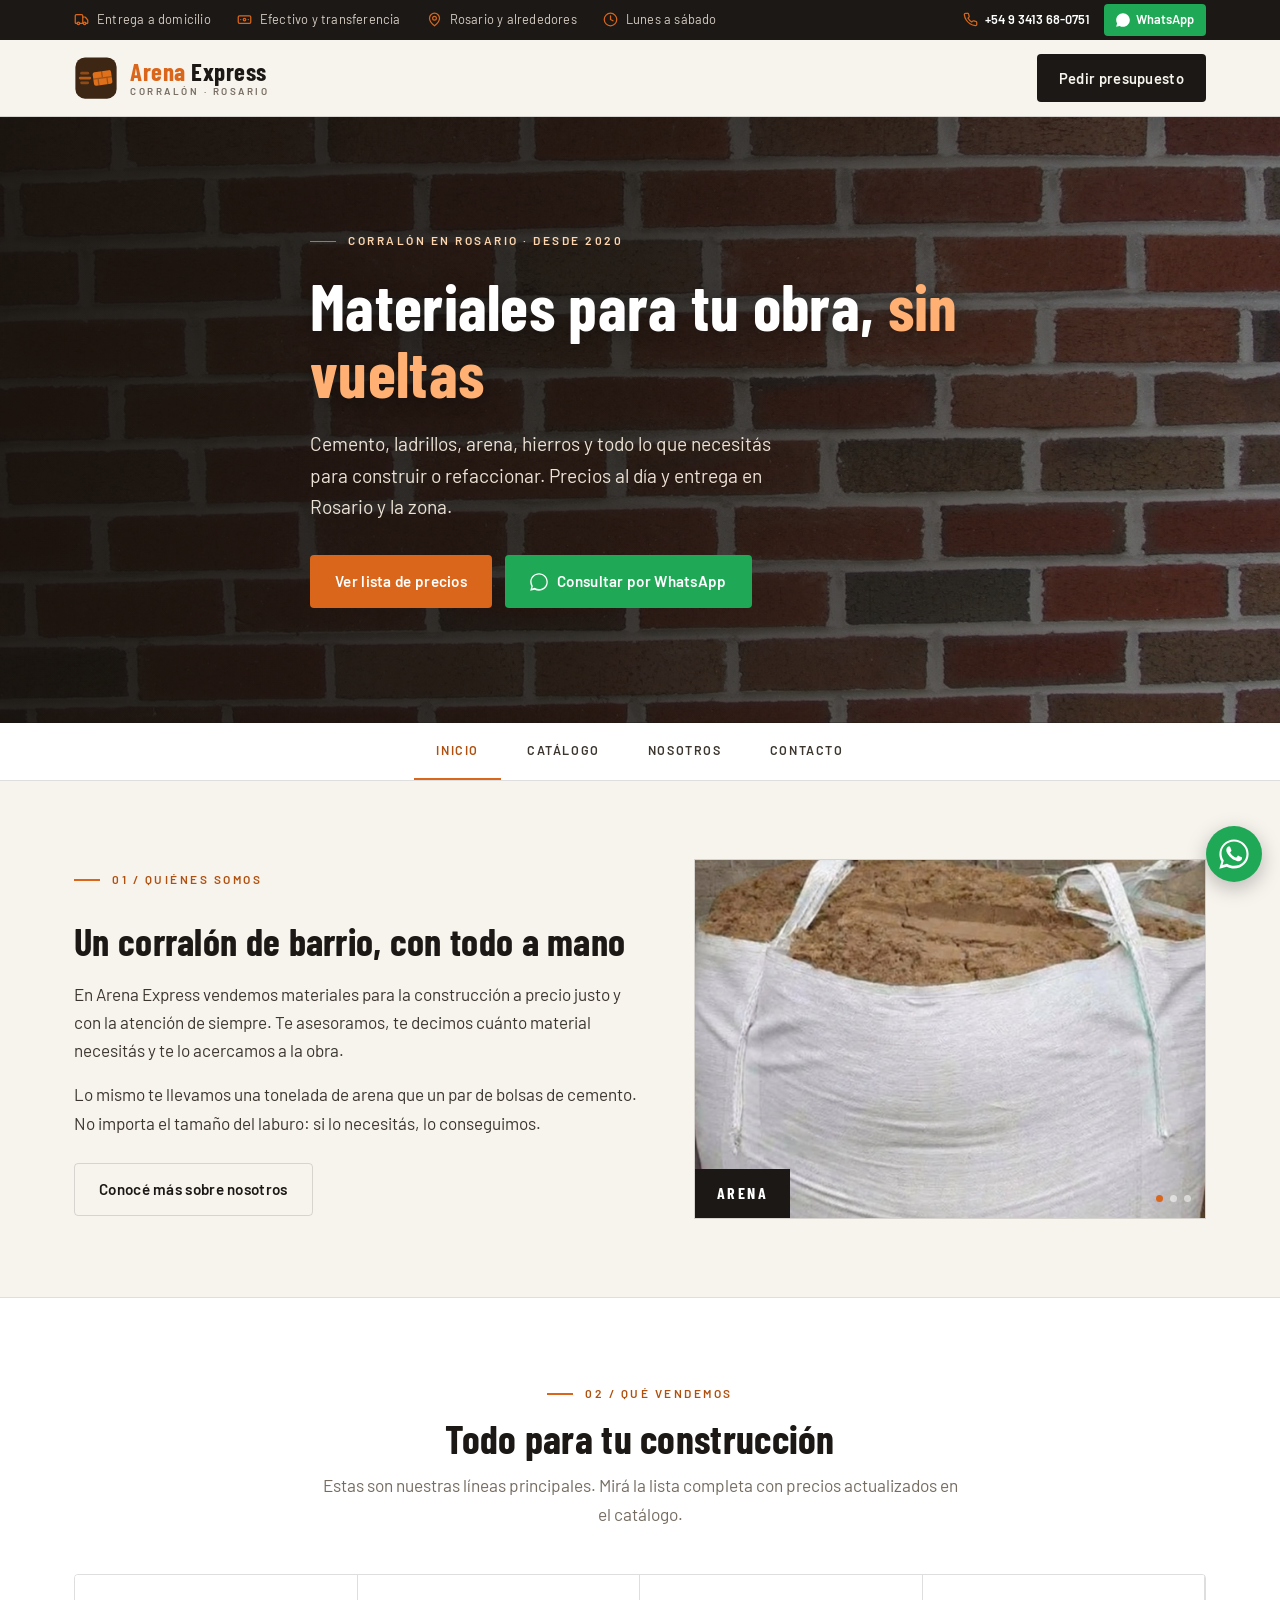
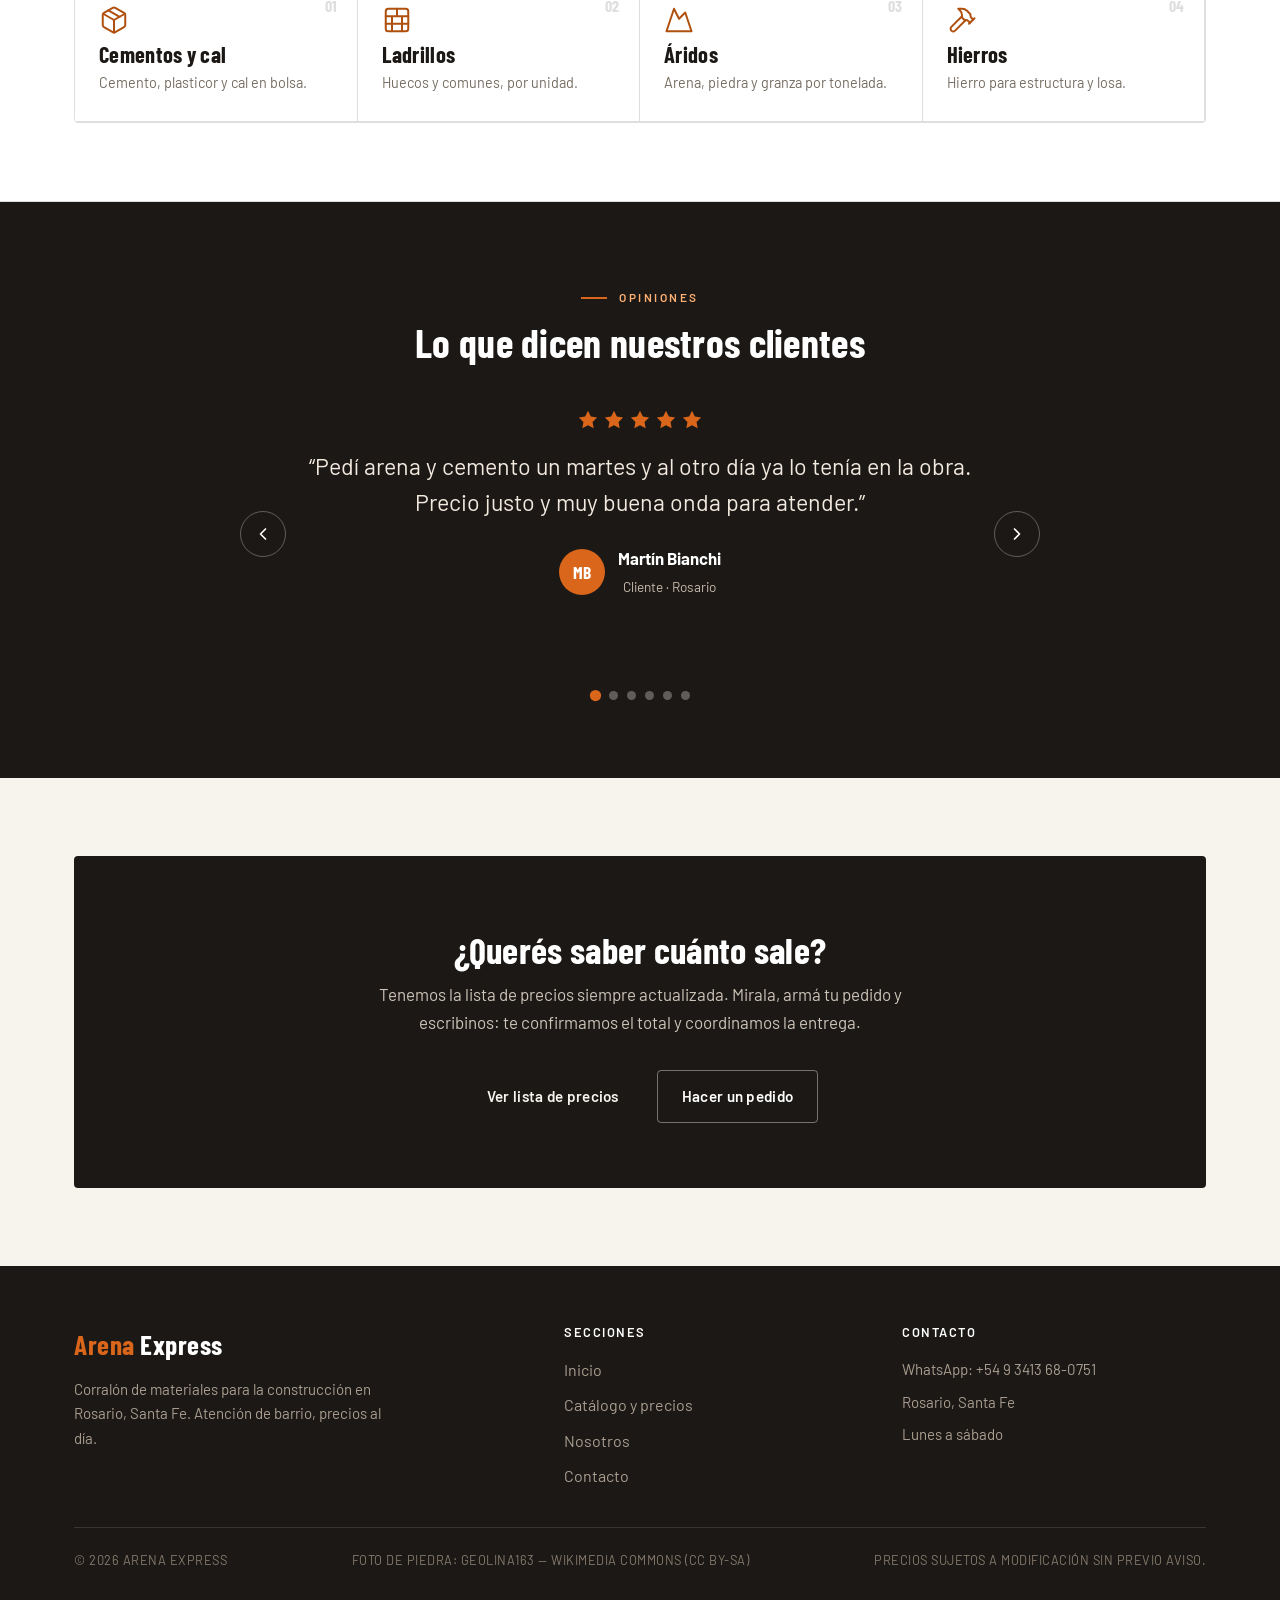
==== index.html @ b571f7b0 "Sitio inicial de Arena Express (corralón en Rosario) Co-Authored-By: Claude Opus 4.8 <noreply@anthro" ====
<!DOCTYPE html>
<html lang="es-AR">
<head>
<meta charset="UTF-8">
<meta name="viewport" content="width=device-width, initial-scale=1">

<!-- ⚠️ SEO: reemplazá esta URL base por la definitiva cuando publiques (GitHub Pages o dominio propio) -->
<title>Arena Express | Corralón de materiales para la construcción en Rosario</title>
<meta name="description" content="Corralón en Rosario. Cemento, ladrillos, arena, piedra, hierros, cal y más, con precios al día y entrega a domicilio. Hacé tu pedido por WhatsApp.">
<link rel="canonical" href="https://arenaexpress.com.ar/">
<meta name="theme-color" content="#3D2614">

<meta property="og:type" content="website">
<meta property="og:title" content="Arena Express — Corralón en Rosario">
<meta property="og:description" content="Materiales para la construcción con precios al día y entrega a domicilio en Rosario y zona.">
<meta property="og:image" content="https://arenaexpress.com.ar/assets/ladrillos.jpg">
<meta property="og:url" content="https://arenaexpress.com.ar/">
<meta name="twitter:card" content="summary_large_image">

<link rel="icon" href="assets/logo.svg" type="image/svg+xml">
<link rel="preconnect" href="https://fonts.googleapis.com">
<link rel="preconnect" href="https://fonts.gstatic.com" crossorigin>
<link href="https://fonts.googleapis.com/css2?family=Barlow+Condensed:wght@600;700&family=Barlow:wght@400;500;600;700&display=swap" rel="stylesheet">
<link rel="stylesheet" href="assets/styles.css">

<script type="application/ld+json">
{
  "@context": "https://schema.org",
  "@type": "HardwareStore",
  "name": "Arena Express",
  "description": "Corralón de materiales para la construcción en Rosario, Santa Fe.",
  "image": "https://arenaexpress.com.ar/assets/ladrillos.jpg",
  "url": "https://arenaexpress.com.ar/",
  "telephone": "+5493413680751",
  "address": {
    "@type": "PostalAddress",
    "addressLocality": "Rosario",
    "addressRegion": "Santa Fe",
    "addressCountry": "AR"
  },
  "areaServed": "Rosario y alrededores",
  "priceRange": "$$"
}
</script>
</head>
<body>

<div class="utilbar">
  <div class="wrap utilbar-inner">
    <ul>
      <li><svg viewBox="0 0 24 24"><path d="M14 18V6a2 2 0 0 0-2-2H4a2 2 0 0 0-2 2v11a1 1 0 0 0 1 1h2"/><path d="M15 18H9"/><path d="M19 18h2a1 1 0 0 0 1-1v-3.65a1 1 0 0 0-.22-.62l-3.48-4.35A1 1 0 0 0 17.52 8H14"/><circle cx="7" cy="18" r="2"/><circle cx="17" cy="18" r="2"/></svg> Entrega a domicilio</li>
      <li><svg viewBox="0 0 24 24"><rect width="20" height="12" x="2" y="6" rx="2"/><circle cx="12" cy="12" r="2"/><path d="M6 12h.01M18 12h.01"/></svg> Efectivo y transferencia</li>
      <li><svg viewBox="0 0 24 24"><path d="M20 10c0 6-8 12-8 12s-8-6-8-12a8 8 0 0 1 16 0Z"/><circle cx="12" cy="10" r="3"/></svg> Rosario y alrededores</li>
      <li><svg viewBox="0 0 24 24"><circle cx="12" cy="12" r="10"/><polyline points="12 6 12 12 16 14"/></svg> Lunes a sábado</li>
    </ul>
    <div class="util-contacto">
      <span class="util-tel"><svg viewBox="0 0 24 24"><path d="M22 16.92v3a2 2 0 0 1-2.18 2 19.79 19.79 0 0 1-8.63-3.07 19.5 19.5 0 0 1-6-6 19.79 19.79 0 0 1-3.07-8.67A2 2 0 0 1 4.11 2h3a2 2 0 0 1 2 1.72c.13.96.36 1.9.7 2.81a2 2 0 0 1-.45 2.11L8.09 9.91a16 16 0 0 0 6 6l1.27-1.27a2 2 0 0 1 2.11-.45c.91.34 1.85.57 2.81.7A2 2 0 0 1 22 16.92z"/></svg>+54 9 3413 68-0751</span>
      <a class="util-wsp" href="https://wa.me/5493413680751" target="_blank" rel="noopener" aria-label="Escribinos por WhatsApp"><svg viewBox="0 0 32 32"><path d="M16 .4C7.4.4.4 7.4.4 16c0 2.8.7 5.5 2.1 7.9L.3 31.7l8-2.1c2.3 1.3 5 1.9 7.7 1.9 8.6 0 15.6-7 15.6-15.6S24.6.4 16 .4z"/></svg>WhatsApp</a>
    </div>
  </div>
</div>

<header class="site-header">
  <div class="wrap header-inner">
    <a class="brand" href="index.html" aria-label="Arena Express - Inicio">
      <span class="brand-mark"><img src="assets/logo.svg" alt="" width="42" height="42"></span>
      <span class="brand-text">
        <span class="brand-name"><b>Arena</b> Express</span>
        <span class="brand-tag">Corralón · Rosario</span>
      </span>
    </a>
    <a class="header-cta" href="https://wa.me/5493413680751" target="_blank" rel="noopener">Pedir presupuesto</a>
  </div>
</header>

<!-- HERO -->
<section class="hero">
  <div class="wrap hero-inner">
    <span class="eyebrow">Corralón en Rosario · desde 2020</span>
    <h1>Materiales para tu obra, <em>sin vueltas</em></h1>
    <p>Cemento, ladrillos, arena, hierros y todo lo que necesitás para construir o refaccionar. Precios al día y entrega en Rosario y la zona.</p>
    <div class="hero-acciones">
      <a class="btn btn-primario" href="catalogo.html">Ver lista de precios</a>
      <a class="btn btn-wsp" href="https://wa.me/5493413680751?text=Hola%20Arena%20Express!%20Quer%C3%ADa%20hacer%20una%20consulta" target="_blank" rel="noopener">
        <svg viewBox="0 0 32 32"><path d="M16 .4C7.4.4.4 7.4.4 16c0 2.8.7 5.5 2.1 7.9L.3 31.7l8-2.1c2.3 1.3 5 1.9 7.7 1.9 8.6 0 15.6-7 15.6-15.6S24.6.4 16 .4zm0 28.2c-2.5 0-4.9-.7-7-1.9l-.5-.3-4.7 1.2 1.3-4.6-.3-.5c-1.4-2.2-2.1-4.7-2.1-7.2C2.7 8.6 8.6 2.7 16 2.7S29.3 8.6 29.3 16 23.4 28.6 16 28.6z"/></svg>
        Consultar por WhatsApp
      </a>
    </div>
  </div>
</section>

<nav class="menu-bar" aria-label="Menú principal">
  <div class="wrap menu-bar-inner">
    <a href="index.html" class="active" aria-current="page">Inicio</a>
    <a href="catalogo.html">Catálogo</a>
    <a href="nosotros.html">Nosotros</a>
    <a href="contacto.html">Contacto</a>
  </div>
</nav>

<!-- INTRO -->
<section class="seccion">
  <div class="wrap intro-grid">
    <div class="intro-texto">
      <span class="kicker">01 / Quiénes somos</span>
      <h2>Un corralón de barrio, con todo a mano</h2>
      <p>En Arena Express vendemos materiales para la construcción a precio justo y con la atención de siempre. Te asesoramos, te decimos cuánto material necesitás y te lo acercamos a la obra.</p>
      <p>Lo mismo te llevamos una tonelada de arena que un par de bolsas de cemento. No importa el tamaño del laburo: si lo necesitás, lo conseguimos.</p>
      <a class="btn btn-linea" href="nosotros.html">Conocé más sobre nosotros</a>
    </div>
    <div class="intro-galeria" role="img" aria-label="Materiales que vendemos: arena, piedra y ladrillos">
      <div class="slide is-active" data-label="Arena" style="background-image:url('assets/m-arena.jpg'); background-position:center 22%"></div>
      <div class="slide" data-label="Piedra" style="background-image:url('assets/m-piedra.jpg')"></div>
      <div class="slide" data-label="Ladrillos" style="background-image:url('assets/ladrillos.jpg')"></div>
      <span class="intro-galeria-tag">Arena</span>
      <div class="intro-galeria-dots"><i class="on"></i><i></i><i></i></div>
    </div>
  </div>
</section>

<!-- CATEGORÍAS -->
<section class="seccion alt">
  <div class="wrap">
    <div class="seccion-cabecera centro">
      <span class="kicker">02 / Qué vendemos</span>
      <h2>Todo para tu construcción</h2>
      <p>Estas son nuestras líneas principales. Mirá la lista completa con precios actualizados en el catálogo.</p>
    </div>
    <div class="cats">
      <a class="cat-card" href="catalogo.html#cementos">
        <span class="cat-ico"><svg viewBox="0 0 24 24"><path d="m7.5 4.27 9 5.15"/><path d="M21 8a2 2 0 0 0-1-1.73l-7-4a2 2 0 0 0-2 0l-7 4A2 2 0 0 0 3 8v8a2 2 0 0 0 1 1.73l7 4a2 2 0 0 0 2 0l7-4A2 2 0 0 0 21 16Z"/><path d="m3.3 7 8.7 5 8.7-5"/><path d="M12 22V12"/></svg></span>
        <h3>Cementos y cal</h3>
        <p>Cemento, plasticor y cal en bolsa.</p>
      </a>
      <a class="cat-card" href="catalogo.html#ladrillos">
        <span class="cat-ico"><svg viewBox="0 0 24 24"><rect width="18" height="18" x="3" y="3" rx="2"/><path d="M3 9h18M3 15h18M12 3v6M16 9v6M8 9v6M8 15v6M16 15v6"/></svg></span>
        <h3>Ladrillos</h3>
        <p>Huecos y comunes, por unidad.</p>
      </a>
      <a class="cat-card" href="catalogo.html#aridos">
        <span class="cat-ico"><svg viewBox="0 0 24 24"><path d="m8 3 4 8 5-5 5 15H2L8 3z"/></svg></span>
        <h3>Áridos</h3>
        <p>Arena, piedra y granza por tonelada.</p>
      </a>
      <a class="cat-card" href="catalogo.html#hierros">
        <span class="cat-ico"><svg viewBox="0 0 24 24"><path d="m15 12-8.5 8.5a2.12 2.12 0 1 1-3-3L12 9"/><path d="M17.64 15 22 10.64"/><path d="m20.91 11.7-1.25-1.25c-.6-.6-.93-1.4-.93-2.25v-.86L16.01 4.6a5.56 5.56 0 0 0-3.94-1.64H9l.92.82A6.18 6.18 0 0 1 12 8.4v1.56l2 2h.86c.85 0 1.65.33 2.25.93l1.25 1.25"/></svg></span>
        <h3>Hierros</h3>
        <p>Hierro para estructura y losa.</p>
      </a>
    </div>
  </div>
</section>

<!-- OPINIONES (carrusel) — ⚠️ reseñas de ejemplo, reemplazar por reales -->
<section class="seccion opiniones-sec">
  <div class="wrap">
    <div class="seccion-cabecera centro">
      <span class="kicker">Opiniones</span>
      <h2>Lo que dicen nuestros clientes</h2>
    </div>
    <div class="carrusel">
      <button class="carrusel-nav prev" type="button" aria-label="Opinión anterior"><svg viewBox="0 0 24 24"><path d="M15 18l-6-6 6-6"/></svg></button>
      <div class="carrusel-track">
        <article class="op is-active">
          <div class="op-stars" role="img" aria-label="5 de 5 estrellas"><svg viewBox="0 0 24 24" class="on"><path d="M12 2l3.09 6.26L22 9.27l-5 4.87 1.18 6.88L12 17.77l-6.18 3.25L7 14.14 2 9.27l6.91-1.01z"/></svg><svg viewBox="0 0 24 24" class="on"><path d="M12 2l3.09 6.26L22 9.27l-5 4.87 1.18 6.88L12 17.77l-6.18 3.25L7 14.14 2 9.27l6.91-1.01z"/></svg><svg viewBox="0 0 24 24" class="on"><path d="M12 2l3.09 6.26L22 9.27l-5 4.87 1.18 6.88L12 17.77l-6.18 3.25L7 14.14 2 9.27l6.91-1.01z"/></svg><svg viewBox="0 0 24 24" class="on"><path d="M12 2l3.09 6.26L22 9.27l-5 4.87 1.18 6.88L12 17.77l-6.18 3.25L7 14.14 2 9.27l6.91-1.01z"/></svg><svg viewBox="0 0 24 24" class="on"><path d="M12 2l3.09 6.26L22 9.27l-5 4.87 1.18 6.88L12 17.77l-6.18 3.25L7 14.14 2 9.27l6.91-1.01z"/></svg></div>
          <p class="op-quote">“Pedí arena y cemento un martes y al otro día ya lo tenía en la obra. Precio justo y muy buena onda para atender.”</p>
          <div class="op-autor"><span class="ava">MB</span><div><b>Martín Bianchi</b><span>Cliente · Rosario</span></div></div>
        </article>
        <article class="op">
          <div class="op-stars" role="img" aria-label="5 de 5 estrellas"><svg viewBox="0 0 24 24" class="on"><path d="M12 2l3.09 6.26L22 9.27l-5 4.87 1.18 6.88L12 17.77l-6.18 3.25L7 14.14 2 9.27l6.91-1.01z"/></svg><svg viewBox="0 0 24 24" class="on"><path d="M12 2l3.09 6.26L22 9.27l-5 4.87 1.18 6.88L12 17.77l-6.18 3.25L7 14.14 2 9.27l6.91-1.01z"/></svg><svg viewBox="0 0 24 24" class="on"><path d="M12 2l3.09 6.26L22 9.27l-5 4.87 1.18 6.88L12 17.77l-6.18 3.25L7 14.14 2 9.27l6.91-1.01z"/></svg><svg viewBox="0 0 24 24" class="on"><path d="M12 2l3.09 6.26L22 9.27l-5 4.87 1.18 6.88L12 17.77l-6.18 3.25L7 14.14 2 9.27l6.91-1.01z"/></svg><svg viewBox="0 0 24 24" class="on"><path d="M12 2l3.09 6.26L22 9.27l-5 4.87 1.18 6.88L12 17.77l-6.18 3.25L7 14.14 2 9.27l6.91-1.01z"/></svg></div>
          <p class="op-quote">“Estoy refaccionando la casa y no tenía idea de cantidades. Me asesoraron con paciencia y me ahorraron plata. Muy recomendables.”</p>
          <div class="op-autor"><span class="ava">CC</span><div><b>Carla Carballo</b><span>Cliente · zona sur</span></div></div>
        </article>
        <article class="op">
          <div class="op-stars" role="img" aria-label="4 de 5 estrellas"><svg viewBox="0 0 24 24" class="on"><path d="M12 2l3.09 6.26L22 9.27l-5 4.87 1.18 6.88L12 17.77l-6.18 3.25L7 14.14 2 9.27l6.91-1.01z"/></svg><svg viewBox="0 0 24 24" class="on"><path d="M12 2l3.09 6.26L22 9.27l-5 4.87 1.18 6.88L12 17.77l-6.18 3.25L7 14.14 2 9.27l6.91-1.01z"/></svg><svg viewBox="0 0 24 24" class="on"><path d="M12 2l3.09 6.26L22 9.27l-5 4.87 1.18 6.88L12 17.77l-6.18 3.25L7 14.14 2 9.27l6.91-1.01z"/></svg><svg viewBox="0 0 24 24" class="on"><path d="M12 2l3.09 6.26L22 9.27l-5 4.87 1.18 6.88L12 17.77l-6.18 3.25L7 14.14 2 9.27l6.91-1.01z"/></svg><svg viewBox="0 0 24 24" class="off"><path d="M12 2l3.09 6.26L22 9.27l-5 4.87 1.18 6.88L12 17.77l-6.18 3.25L7 14.14 2 9.27l6.91-1.01z"/></svg></div>
          <p class="op-quote">“Buenos precios y entrega rápida en el barrio. La próxima vuelvo a comprar los ladrillos acá sin dudarlo.”</p>
          <div class="op-autor"><span class="ava">DW</span><div><b>Diego Wagner</b><span>Cliente · Rosario</span></div></div>
        </article>
        <article class="op">
          <div class="op-stars" role="img" aria-label="5 de 5 estrellas"><svg viewBox="0 0 24 24" class="on"><path d="M12 2l3.09 6.26L22 9.27l-5 4.87 1.18 6.88L12 17.77l-6.18 3.25L7 14.14 2 9.27l6.91-1.01z"/></svg><svg viewBox="0 0 24 24" class="on"><path d="M12 2l3.09 6.26L22 9.27l-5 4.87 1.18 6.88L12 17.77l-6.18 3.25L7 14.14 2 9.27l6.91-1.01z"/></svg><svg viewBox="0 0 24 24" class="on"><path d="M12 2l3.09 6.26L22 9.27l-5 4.87 1.18 6.88L12 17.77l-6.18 3.25L7 14.14 2 9.27l6.91-1.01z"/></svg><svg viewBox="0 0 24 24" class="on"><path d="M12 2l3.09 6.26L22 9.27l-5 4.87 1.18 6.88L12 17.77l-6.18 3.25L7 14.14 2 9.27l6.91-1.01z"/></svg><svg viewBox="0 0 24 24" class="on"><path d="M12 2l3.09 6.26L22 9.27l-5 4.87 1.18 6.88L12 17.77l-6.18 3.25L7 14.14 2 9.27l6.91-1.01z"/></svg></div>
          <p class="op-quote">“Soy arquitecta y trabajo seguido con Arena Express en mis obras. Cumplen con los tiempos de entrega y la calidad del material siempre está.”</p>
          <div class="op-autor"><span class="ava">LR</span><div><b>Lucía Romano</b><span>Cliente · Rosario</span></div></div>
        </article>
        <article class="op">
          <div class="op-stars" role="img" aria-label="5 de 5 estrellas"><svg viewBox="0 0 24 24" class="on"><path d="M12 2l3.09 6.26L22 9.27l-5 4.87 1.18 6.88L12 17.77l-6.18 3.25L7 14.14 2 9.27l6.91-1.01z"/></svg><svg viewBox="0 0 24 24" class="on"><path d="M12 2l3.09 6.26L22 9.27l-5 4.87 1.18 6.88L12 17.77l-6.18 3.25L7 14.14 2 9.27l6.91-1.01z"/></svg><svg viewBox="0 0 24 24" class="on"><path d="M12 2l3.09 6.26L22 9.27l-5 4.87 1.18 6.88L12 17.77l-6.18 3.25L7 14.14 2 9.27l6.91-1.01z"/></svg><svg viewBox="0 0 24 24" class="on"><path d="M12 2l3.09 6.26L22 9.27l-5 4.87 1.18 6.88L12 17.77l-6.18 3.25L7 14.14 2 9.27l6.91-1.01z"/></svg><svg viewBox="0 0 24 24" class="on"><path d="M12 2l3.09 6.26L22 9.27l-5 4.87 1.18 6.88L12 17.77l-6.18 3.25L7 14.14 2 9.27l6.91-1.01z"/></svg></div>
          <p class="op-quote">“Hice toda la ampliación de mi casa comprándoles a ellos. Buen precio y te entregan justo cuando dicen. Muy cumplidores.”</p>
          <div class="op-autor"><span class="ava">GM</span><div><b>Gastón Müller</b><span>Cliente · Funes</span></div></div>
        </article>
        <article class="op">
          <div class="op-stars" role="img" aria-label="4 de 5 estrellas"><svg viewBox="0 0 24 24" class="on"><path d="M12 2l3.09 6.26L22 9.27l-5 4.87 1.18 6.88L12 17.77l-6.18 3.25L7 14.14 2 9.27l6.91-1.01z"/></svg><svg viewBox="0 0 24 24" class="on"><path d="M12 2l3.09 6.26L22 9.27l-5 4.87 1.18 6.88L12 17.77l-6.18 3.25L7 14.14 2 9.27l6.91-1.01z"/></svg><svg viewBox="0 0 24 24" class="on"><path d="M12 2l3.09 6.26L22 9.27l-5 4.87 1.18 6.88L12 17.77l-6.18 3.25L7 14.14 2 9.27l6.91-1.01z"/></svg><svg viewBox="0 0 24 24" class="on"><path d="M12 2l3.09 6.26L22 9.27l-5 4.87 1.18 6.88L12 17.77l-6.18 3.25L7 14.14 2 9.27l6.91-1.01z"/></svg><svg viewBox="0 0 24 24" class="off"><path d="M12 2l3.09 6.26L22 9.27l-5 4.87 1.18 6.88L12 17.77l-6.18 3.25L7 14.14 2 9.27l6.91-1.01z"/></svg></div>
          <p class="op-quote">“Pedí por WhatsApp y en el día me pasaron el presupuesto. Re cómodo para los que andamos a las corridas. Atienden con paciencia.”</p>
          <div class="op-autor"><span class="ava">AL</span><div><b>Andrea Lozano</b><span>Cliente · Rosario</span></div></div>
        </article>
      </div>
      <button class="carrusel-nav next" type="button" aria-label="Opinión siguiente"><svg viewBox="0 0 24 24"><path d="M9 18l6-6-6-6"/></svg></button>
    </div>
    <div class="carrusel-dots"></div>
  </div>
</section>

<!-- CTA PRECIOS -->
<section class="seccion">
  <div class="wrap">
    <div class="bloque-cta">
      <h2>¿Querés saber cuánto sale?</h2>
      <p>Tenemos la lista de precios siempre actualizada. Mirala, armá tu pedido y escribinos: te confirmamos el total y coordinamos la entrega.</p>
      <a class="btn btn-primario" href="catalogo.html">Ver lista de precios</a>
      <a class="btn btn-claro" href="https://wa.me/5493413680751?text=Hola%20Arena%20Express!%20Quer%C3%ADa%20hacer%20un%20pedido" target="_blank" rel="noopener">Hacer un pedido</a>
    </div>
  </div>
</section>

<footer class="site-footer">
  <div class="wrap">
    <div class="footer-grid">
      <div class="footer-brand">
        <div class="brand-name"><b>Arena</b> Express</div>
        <p>Corralón de materiales para la construcción en Rosario, Santa Fe. Atención de barrio, precios al día.</p>
      </div>
      <div>
        <h4>Secciones</h4>
        <ul>
          <li><a href="index.html">Inicio</a></li>
          <li><a href="catalogo.html">Catálogo y precios</a></li>
          <li><a href="nosotros.html">Nosotros</a></li>
          <li><a href="contacto.html">Contacto</a></li>
        </ul>
      </div>
      <div>
        <h4>Contacto</h4>
        <div class="lineas">
          <span>WhatsApp: <a href="https://wa.me/5493413680751">+54 9 3413 68-0751</a></span>
          <span>Rosario, Santa Fe</span>
          <span>Lunes a sábado</span>
        </div>
      </div>
    </div>
    <div class="footer-bottom">
      <span>© 2026 Arena Express</span>
      <span>Foto de piedra: Geolina163 — Wikimedia Commons (CC BY-SA)</span>
      <span>Precios sujetos a modificación sin previo aviso.</span>
    </div>
  </div>
</footer>

<a class="wsp-flotante" href="https://wa.me/5493413680751" target="_blank" rel="noopener" aria-label="Escribinos por WhatsApp">
  <svg viewBox="0 0 32 32"><path d="M16 .4C7.4.4.4 7.4.4 16c0 2.8.7 5.5 2.1 7.9L.3 31.7l8-2.1c2.3 1.3 5 1.9 7.7 1.9 8.6 0 15.6-7 15.6-15.6S24.6.4 16 .4zm0 28.2c-2.5 0-4.9-.7-7-1.9l-.5-.3-4.7 1.2 1.3-4.6-.3-.5c-1.4-2.2-2.1-4.7-2.1-7.2C2.7 8.6 8.6 2.7 16 2.7S29.3 8.6 29.3 16 23.4 28.6 16 28.6zm7.6-9.4c-.4-.2-2.5-1.2-2.8-1.4-.4-.1-.7-.2-.9.2-.3.4-1 1.4-1.3 1.6-.2.3-.5.3-.9.1-.4-.2-1.8-.7-3.4-2.1-1.2-1.1-2.1-2.5-2.3-2.9-.2-.4 0-.6.2-.8.2-.2.4-.5.6-.7.2-.2.3-.4.4-.7.1-.3.1-.5 0-.7-.1-.2-.9-2.2-1.2-3-.3-.8-.7-.7-.9-.7h-.8c-.3 0-.7.1-1.1.5-.4.4-1.4 1.4-1.4 3.4s1.5 4 1.7 4.2c.2.3 2.9 4.5 7.1 6.3 1 .4 1.8.7 2.4.9.9.3 1.8.2 2.5.2.8-.1 2.5-1 2.8-2 .3-1 .3-1.8.2-2-.1-.2-.4-.3-.8-.5z"/></svg>
</a>

<script src="assets/app.js" defer></script>
</body>
</html>
---- assets/styles.css ----
/* =========================================================
   Arena Express — estilo híbrido minimal + industrial
   ========================================================= */

:root{
  --ink:        #1B1815;
  --ink-soft:   #3C362F;
  --muted:      #756C61;
  --bone:       #F7F3ED;
  --surface:    #FFFFFF;
  --line:       rgba(27,24,21,.14);
  --line-soft:  rgba(27,24,21,.08);
  --orange:     #D9661B;
  --orange-ink: #B0500F;
  --green:      #1FA855;
  --green-osc:  #17813f;
  --radius:     4px;
}

*{ margin:0; padding:0; box-sizing:border-box; }
html{ scroll-behavior:smooth; -webkit-text-size-adjust:100%; }

body{
  font-family:"Barlow", system-ui, -apple-system, Segoe UI, Roboto, sans-serif;
  color:var(--ink); background:var(--bone); line-height:1.65;
  -webkit-font-smoothing:antialiased;
}
img{ max-width:100%; display:block; }
a{ color:inherit; text-decoration:none; }

h1,h2,h3,.condensed{ font-family:"Barlow Condensed","Barlow",sans-serif; font-weight:700; line-height:1.04; letter-spacing:.3px; }

.wrap{ width:100%; max-width:1180px; margin:0 auto; padding:0 24px; }

/* etiqueta industrial con número y línea */
.kicker{
  display:inline-flex; align-items:center; gap:12px;
  font-family:"Barlow",sans-serif; font-weight:600; font-size:.74rem;
  letter-spacing:2.5px; text-transform:uppercase; color:var(--orange-ink);
}
.kicker::before{ content:""; width:26px; height:1.5px; background:var(--orange); display:inline-block; }

/* ---------- Botones ---------- */
.btn{
  display:inline-flex; align-items:center; gap:9px; cursor:pointer;
  font-family:"Barlow",sans-serif; font-weight:600; font-size:.95rem; letter-spacing:.3px;
  padding:13px 24px; border-radius:var(--radius); border:1.5px solid transparent;
  transition:background .15s, color .15s, border-color .15s;
}
.btn svg{ width:18px; height:18px; }
.btn-primario{ background:var(--ink); color:var(--bone); }
.btn-primario:hover{ background:var(--orange); }
.btn-wsp{ background:var(--green); color:#fff; }
.btn-wsp:hover{ background:var(--green-osc); }
.btn-wsp svg{ fill:#fff; }
.btn-linea{ background:transparent; color:var(--ink); border-color:var(--line); }
.btn-linea:hover{ border-color:var(--ink); }
.btn-claro{ background:transparent; color:#fff; border-color:rgba(255,255,255,.4); }
.btn-claro:hover{ background:rgba(255,255,255,.12); border-color:rgba(255,255,255,.7); }

/* =========================================================
   BARRA SUPERIOR (servicios + teléfono)
   ========================================================= */
.utilbar{ background:var(--ink); color:#D8CFC4; font-size:.8rem; }
.utilbar-inner{ display:flex; align-items:center; justify-content:space-between; gap:18px; min-height:40px; }
.utilbar ul{ list-style:none; display:flex; flex-wrap:wrap; gap:5px 26px; }
.utilbar li{ display:flex; align-items:center; gap:8px; letter-spacing:.2px; }
.utilbar li svg{ width:15px; height:15px; fill:none; stroke:var(--orange); stroke-width:2; stroke-linecap:round; stroke-linejoin:round; }
.utilbar .util-contacto{ display:flex; align-items:center; gap:14px; }
.utilbar .util-tel{ color:#fff; font-weight:600; white-space:nowrap; display:flex; align-items:center; gap:7px; cursor:default; }
.utilbar .util-tel svg{ width:15px; height:15px; fill:none; stroke:var(--orange); stroke-width:2; }
.utilbar .util-wsp{ display:inline-flex; align-items:center; gap:6px; background:var(--green); color:#fff; font-weight:600; padding:5px 12px; border-radius:4px; white-space:nowrap; transition:background .15s; }
.utilbar .util-wsp:hover{ background:var(--green-osc); }
.utilbar .util-wsp svg{ width:14px; height:14px; fill:#fff; }

/* =========================================================
   CABECERA
   ========================================================= */
.site-header{ position:sticky; top:0; z-index:100; background:var(--bone); border-bottom:1px solid var(--line); }
.header-inner{ display:flex; align-items:center; justify-content:space-between; height:76px; }
.brand{ display:flex; align-items:center; gap:12px; }
.brand-mark{ width:44px; height:44px; flex-shrink:0; }
.brand-mark img{ width:100%; height:100%; }
.brand-text{ line-height:1; }
.brand-name{ font-family:"Barlow Condensed",sans-serif; font-weight:700; font-size:1.55rem; color:var(--ink); letter-spacing:.5px; }
.brand-name b{ color:var(--orange); font-weight:700; }
.brand-tag{ display:block; font-size:.62rem; font-weight:600; letter-spacing:2.5px; text-transform:uppercase; color:var(--muted); margin-top:4px; }
.header-cta{
  display:inline-flex; align-items:center; background:var(--ink); color:var(--bone);
  font-weight:600; font-size:.92rem; letter-spacing:.3px; padding:12px 22px; border-radius:var(--radius);
  transition:background .15s;
}
.header-cta:hover{ background:var(--orange); }

/* =========================================================
   BARRA DE MENÚ (debajo del hero / banner)
   ========================================================= */
.menu-bar{ background:var(--surface); border-bottom:1px solid var(--line); }
.menu-bar-inner{ display:flex; flex-wrap:wrap; justify-content:center; gap:0 4px; padding:0; }
.menu-bar a{
  font-family:"Barlow",sans-serif; color:var(--ink-soft); font-weight:600;
  font-size:.78rem; letter-spacing:1.6px; text-transform:uppercase;
  padding:17px 22px; border-bottom:2px solid transparent;
  transition:color .15s, border-color .15s;
}
.menu-bar a:hover{ color:var(--ink); }
.menu-bar a.active{ color:var(--orange-ink); border-bottom-color:var(--orange); }

/* =========================================================
   HERO (inicio)
   ========================================================= */
.hero{
  position:relative; border-bottom:1px solid var(--line);
  background-image:linear-gradient(100deg, rgba(20,16,12,.94) 0%, rgba(20,16,12,.85) 48%, rgba(20,16,12,.52) 100%), url("ladrillos.jpg");
  background-size:cover; background-position:center;
}
.hero-inner{ padding:106px 0 114px; max-width:660px; }
.eyebrow{
  display:inline-flex; align-items:center; gap:12px; margin-bottom:22px;
  font-weight:600; font-size:.74rem; letter-spacing:2.5px; text-transform:uppercase; color:#ffd6ad;
}
.eyebrow::before{ content:""; width:26px; height:1.5px; background:var(--orange); }
.hero h1{ font-size:4rem; color:#fff; margin-bottom:22px; text-shadow:0 2px 18px rgba(0,0,0,.35); }
.hero h1 em{ font-style:normal; color:#ffb072; }
.hero p{ font-size:1.2rem; color:#ECE2D5; max-width:500px; margin-bottom:32px; }
.hero-acciones{ display:flex; gap:13px; flex-wrap:wrap; }
.hero .btn-primario{ background:var(--orange); color:#fff; }
.hero .btn-primario:hover{ background:#fff; color:var(--ink); }

/* =========================================================
   SECCIONES GENÉRICAS
   ========================================================= */
.seccion{ padding:78px 0; }
.seccion.alt{ background:var(--surface); border-top:1px solid var(--line); border-bottom:1px solid var(--line); }
.seccion-cabecera{ max-width:640px; margin-bottom:46px; }
.seccion-cabecera.centro{ margin-left:auto; margin-right:auto; text-align:center; }
.seccion-cabecera.centro .kicker{ justify-content:center; }
.seccion h2{ font-size:2.5rem; color:var(--ink); margin:14px 0 12px; }
.seccion-cabecera p{ color:var(--muted); font-size:1.08rem; }

/* =========================================================
   INICIO — bloques
   ========================================================= */
.intro-grid{ display:grid; gap:54px; align-items:center; }
@media(min-width:860px){ .intro-grid{ grid-template-columns:1.05fr .95fr; } }
.intro-texto .kicker{ margin-bottom:18px; }
.intro-texto h2{ font-size:2.4rem; color:var(--ink); margin-bottom:18px; }
.intro-texto p{ color:var(--ink-soft); margin-bottom:16px; font-size:1.07rem; }
.intro-texto .btn{ margin-top:10px; }
.intro-galeria{ position:relative; min-height:360px; border:1px solid var(--line); overflow:hidden; }
.intro-galeria .slide{ position:absolute; inset:0; background-size:cover; background-position:center; opacity:0; transition:opacity .8s ease; }
.intro-galeria .slide.is-active{ opacity:1; }
.intro-galeria-tag{
  position:absolute; left:0; bottom:0; z-index:2; background:var(--ink); color:#fff;
  font-family:"Barlow Condensed",sans-serif; font-weight:700; font-size:1rem; letter-spacing:2.5px;
  text-transform:uppercase; padding:11px 22px;
}
.intro-galeria-dots{ position:absolute; right:14px; bottom:16px; z-index:2; display:flex; gap:7px; }
.intro-galeria-dots i{ width:7px; height:7px; border-radius:50%; background:rgba(255,255,255,.55); transition:background .2s; }
.intro-galeria-dots i.on{ background:var(--orange); }

/* categorías */
.cats{ display:grid; gap:0; grid-template-columns:repeat(2,1fr); border:1px solid var(--line); border-radius:var(--radius); overflow:hidden; }
@media(min-width:760px){ .cats{ grid-template-columns:repeat(4,1fr); } }
.cat-card{
  position:relative; background:var(--surface); padding:30px 24px 26px;
  border-right:1px solid var(--line); border-bottom:1px solid var(--line);
  transition:background .15s;
}
.cat-card:hover{ background:var(--bone); }
.cat-card::before{
  content:"0" counter(cat); counter-increment:cat;
  position:absolute; top:18px; right:20px;
  font-family:"Barlow Condensed",sans-serif; font-weight:700; font-size:1rem; color:var(--line);
}
.cats{ counter-reset:cat; }
.cat-ico{ color:var(--orange-ink); margin-bottom:18px; }
.cat-ico svg{ width:30px; height:30px; fill:none; stroke:currentColor; stroke-width:1.6; stroke-linecap:round; stroke-linejoin:round; }
.cat-card h3{ font-size:1.4rem; color:var(--ink); margin-bottom:5px; }
.cat-card p{ font-size:.9rem; color:var(--muted); }

/* bloque CTA oscuro */
.bloque-cta{ background:var(--ink); color:var(--bone); border-radius:var(--radius); padding:60px 40px; text-align:center; }
.bloque-cta h2{ font-size:2.3rem; color:#fff; margin-bottom:12px; }
.bloque-cta p{ color:#CDC4B9; max-width:540px; margin:0 auto 28px; font-size:1.06rem; }
.bloque-cta .btn{ margin:5px; }

/* =========================================================
   CATÁLOGO
   ========================================================= */
.precios-tools{ display:flex; flex-wrap:wrap; gap:14px; align-items:center; justify-content:space-between; margin-bottom:30px; }
.buscador{ position:relative; flex:1 1 280px; max-width:400px; }
.buscador input{
  width:100%; padding:13px 16px 13px 44px; border:1px solid var(--line); border-radius:var(--radius);
  font-size:1rem; font-family:"Barlow",sans-serif; background:var(--surface); color:var(--ink);
}
.buscador input:focus{ outline:none; border-color:var(--ink); }
.buscador svg{ position:absolute; left:15px; top:50%; transform:translateY(-50%); width:18px; height:18px; fill:var(--muted); }
.precios-fecha{ font-size:.78rem; color:var(--muted); text-transform:uppercase; letter-spacing:1px; }
.precios-fecha b{ color:var(--orange-ink); }

.grupo{ margin-bottom:42px; }
.grupo > h2{
  font-size:.86rem; font-family:"Barlow",sans-serif; font-weight:600; text-transform:uppercase; letter-spacing:2px;
  color:var(--orange-ink); padding-bottom:12px; margin-bottom:6px; border-bottom:1px solid var(--line);
}
.tabla-precios{ width:100%; border-collapse:collapse; }
.tabla-precios tr{ border-bottom:1px solid var(--line); }
.tabla-precios tr:hover{ background:var(--surface); }
.tabla-precios td{ padding:16px 8px; vertical-align:middle; }
.tp-nombre{ font-weight:600; color:var(--ink); font-size:1.08rem; }
.tp-unidad{ display:block; font-size:.85rem; color:var(--muted); font-weight:400; }
.tp-precio{ text-align:right; white-space:nowrap; }
.tp-precio b{ font-family:"Barlow Condensed",sans-serif; font-size:1.6rem; font-weight:700; color:var(--ink); }
.tp-precio .pedir{ display:inline-flex; align-items:center; gap:6px; margin-left:16px; vertical-align:middle;
  background:var(--green); color:#fff; font-size:.8rem; font-weight:600; padding:7px 13px; border-radius:var(--radius); }
.tp-precio .pedir svg{ width:14px; height:14px; fill:#fff; }
.tp-precio .pedir:hover{ background:var(--green-osc); }

.sin-resultados{ display:none; text-align:center; color:var(--muted); padding:40px 0; font-size:1.05rem; }
.nota{ background:var(--surface); border:1px solid var(--line); border-left:3px solid var(--orange); border-radius:0; padding:18px 22px; color:var(--ink-soft); font-size:.94rem; margin-top:10px; }
.nota b{ color:var(--ink); }

@media(max-width:620px){
  .tabla-precios td{ padding:13px 4px; }
  .tp-precio .pedir span{ display:none; }
  .tp-precio .pedir{ padding:8px; }
  .tp-precio b{ font-size:1.35rem; }
}

/* =========================================================
   BANNER páginas internas
   ========================================================= */
.page-banner{ background:var(--bone); border-bottom:1px solid var(--line); }
.page-banner-inner{ padding:56px 0 44px; }
.volver{
  display:inline-flex; align-items:center; gap:8px; margin-bottom:18px;
  font-size:.76rem; font-weight:600; text-transform:uppercase; letter-spacing:1.5px;
  color:var(--ink); background:var(--surface); border:1px solid var(--line); border-radius:var(--radius);
  padding:8px 15px; transition:border-color .15s, color .15s;
}
.volver:hover{ border-color:var(--ink); color:var(--orange-ink); }
.volver svg{ width:16px; height:16px; fill:none; stroke:currentColor; stroke-width:2; stroke-linecap:round; stroke-linejoin:round; }
.crumbs{ font-size:.74rem; text-transform:uppercase; letter-spacing:1.5px; color:var(--muted); margin-bottom:16px; }
.crumbs a:hover{ color:var(--orange-ink); }
.page-banner h1{ font-size:2.9rem; color:var(--ink); margin-bottom:10px; }
.page-banner p{ color:var(--muted); font-size:1.1rem; max-width:580px; }

/* =========================================================
   NOSOTROS
   ========================================================= */
.prosa{ max-width:720px; }
.prosa p{ color:var(--ink-soft); font-size:1.1rem; margin-bottom:18px; }
.prosa h2{ font-size:1.8rem; color:var(--ink); margin:36px 0 12px; }
.stats{ display:grid; grid-template-columns:repeat(3,1fr); gap:0; margin:40px 0; border:1px solid var(--line); border-radius:var(--radius); overflow:hidden; }
.stat{ background:var(--surface); padding:28px 20px; text-align:center; border-right:1px solid var(--line); }
.stat:last-child{ border-right:0; }
.stat b{ font-family:"Barlow Condensed",sans-serif; font-size:2.8rem; color:var(--orange-ink); line-height:1; display:block; }
.stat span{ font-size:.84rem; color:var(--muted); text-transform:uppercase; letter-spacing:1px; }
.valores{ display:grid; gap:0; border:1px solid var(--line); border-radius:var(--radius); overflow:hidden; }
@media(min-width:680px){ .valores{ grid-template-columns:1fr 1fr; } }
.valor{ display:flex; gap:16px; align-items:flex-start; background:var(--surface); padding:24px; border-right:1px solid var(--line); border-bottom:1px solid var(--line); }
.valor .ico{ width:42px; height:42px; flex-shrink:0; background:var(--bone); display:flex; align-items:center; justify-content:center; color:var(--orange-ink); }
.valor .ico svg{ width:21px; height:21px; fill:none; stroke:currentColor; stroke-width:1.7; stroke-linecap:round; stroke-linejoin:round; }
.valor h3{ font-size:1.3rem; color:var(--ink); margin-bottom:3px; }
.valor p{ font-size:.95rem; color:var(--muted); }

/* opiniones / reseñas */
.reviews{ display:grid; gap:18px; grid-template-columns:1fr; }
@media(min-width:760px){ .reviews{ grid-template-columns:repeat(3,1fr); } }
.review{ background:var(--surface); border:1px solid var(--line); border-radius:var(--radius); padding:26px 24px; display:flex; flex-direction:column; gap:15px; }
.review-stars{ display:flex; gap:3px; }
.review-stars svg{ width:18px; height:18px; }
.review-stars .on{ fill:var(--orange); }
.review-stars .off{ fill:#D8D2C8; }
.review p{ color:var(--ink-soft); font-size:1rem; line-height:1.6; }
.review-autor{ display:flex; align-items:center; gap:13px; margin-top:auto; padding-top:6px; }
.review-autor .ava{ width:42px; height:42px; flex-shrink:0; border-radius:50%; background:var(--ink); color:#fff; display:flex; align-items:center; justify-content:center; font-family:"Barlow Condensed",sans-serif; font-weight:700; font-size:1.05rem; letter-spacing:.5px; }
.review-autor b{ display:block; color:var(--ink); font-size:1rem; }
.review-autor span{ font-size:.82rem; color:var(--muted); }

/* carrusel de opiniones (portada, bloque oscuro) */
.opiniones-sec{ background:var(--ink); color:#fff; }
.opiniones-sec .kicker{ color:#ffb072; justify-content:center; }
.opiniones-sec h2{ color:#fff; }
.carrusel{ position:relative; max-width:800px; margin:0 auto; display:flex; align-items:center; gap:14px; }
.carrusel-track{ position:relative; flex:1; min-height:250px; }
.op{ position:absolute; inset:0; opacity:0; transition:opacity .5s ease; display:flex; flex-direction:column; align-items:center; text-align:center; gap:18px; pointer-events:none; }
.op.is-active{ opacity:1; pointer-events:auto; }
.op-stars{ display:flex; gap:4px; }
.op-stars svg{ width:22px; height:22px; }
.op-stars .on{ fill:var(--orange); }
.op-stars .off{ fill:rgba(255,255,255,.25); }
.op-quote{ font-size:1.45rem; line-height:1.55; color:#F2E9DF; max-width:700px; }
.op-autor{ display:flex; align-items:center; gap:13px; margin-top:6px; }
.op-autor .ava{ width:46px; height:46px; flex-shrink:0; border-radius:50%; background:var(--orange); color:#fff; display:flex; align-items:center; justify-content:center; font-family:"Barlow Condensed",sans-serif; font-weight:700; font-size:1.1rem; letter-spacing:.5px; }
.op-autor b{ display:block; color:#fff; font-size:1.05rem; }
.op-autor span{ font-size:.85rem; color:#C9BCAD; }
.carrusel-nav{ flex-shrink:0; width:46px; height:46px; border-radius:50%; background:transparent; border:1px solid rgba(255,255,255,.3); color:#fff; cursor:pointer; display:flex; align-items:center; justify-content:center; transition:background .15s, border-color .15s; }
.carrusel-nav:hover{ background:rgba(255,255,255,.12); border-color:#fff; }
.carrusel-nav svg{ width:20px; height:20px; fill:none; stroke:currentColor; stroke-width:2; stroke-linecap:round; stroke-linejoin:round; }
.carrusel-dots{ display:flex; justify-content:center; gap:9px; margin-top:32px; }
.carrusel-dots button{ width:9px; height:9px; border-radius:50%; border:0; padding:0; background:rgba(255,255,255,.3); cursor:pointer; transition:background .15s, transform .15s; }
.carrusel-dots button.on{ background:var(--orange); transform:scale(1.25); }
@media(max-width:560px){
  .carrusel-track{ min-height:370px; }
  .op-quote{ font-size:1.15rem; }
  .carrusel-nav{ display:none; }
}

/* =========================================================
   CONTACTO
   ========================================================= */
.contacto-grid{ display:grid; gap:36px; }
@media(min-width:860px){ .contacto-grid{ grid-template-columns:1fr 1fr; } }
.info-lista{ display:grid; gap:0; border:1px solid var(--line); border-radius:var(--radius); overflow:hidden; }
.info-item{ display:flex; gap:16px; align-items:flex-start; background:var(--surface); padding:22px; border-bottom:1px solid var(--line); }
.info-item:last-child{ border-bottom:0; }
.info-item .ico{ width:44px; height:44px; flex-shrink:0; background:var(--ink); display:flex; align-items:center; justify-content:center; }
.info-item .ico svg{ width:21px; height:21px; fill:none; stroke:var(--orange); stroke-width:1.8; stroke-linecap:round; stroke-linejoin:round; }
.info-item h3{ font-size:1.2rem; color:var(--ink); margin-bottom:3px; }
.info-item p, .info-item a{ color:var(--ink-soft); font-size:1rem; }
.info-item a.fuerte{ color:var(--green-osc); font-weight:700; font-size:1.1rem; }
.info-item .horario span{ display:flex; justify-content:space-between; gap:20px; max-width:300px; padding:2px 0; color:var(--ink-soft); }
.info-item .horario b{ color:var(--ink); }
.mapa{ border:1px solid var(--line); border-radius:var(--radius); min-height:340px; width:100%; }

.pasos{ display:grid; gap:0; border:1px solid var(--line); border-radius:var(--radius); overflow:hidden; counter-reset:paso; }
@media(min-width:720px){ .pasos{ grid-template-columns:repeat(3,1fr); } }
.paso{ position:relative; background:var(--surface); padding:30px 26px; border-right:1px solid var(--line); }
.paso:last-child{ border-right:0; }
.paso::before{
  counter-increment:paso; content:"0" counter(paso);
  font-family:"Barlow Condensed",sans-serif; font-size:1.7rem; font-weight:700; color:var(--orange);
  display:block; margin-bottom:12px;
}
.paso h3{ font-size:1.3rem; color:var(--ink); margin-bottom:7px; }
.paso p{ color:var(--muted); font-size:.96rem; }

/* =========================================================
   PIE
   ========================================================= */
.site-footer{ background:var(--ink); color:#A99E90; padding:56px 0 28px; }
.footer-grid{ display:grid; gap:34px; margin-bottom:38px; }
@media(min-width:720px){ .footer-grid{ grid-template-columns:1.5fr 1fr 1fr; } }
.footer-grid h4{ font-family:"Barlow",sans-serif; font-weight:600; text-transform:uppercase; letter-spacing:1.5px; color:#fff; font-size:.8rem; margin-bottom:14px; }
.footer-brand .brand-name{ font-family:"Barlow Condensed",sans-serif; font-size:1.7rem; color:#fff; margin-bottom:10px; }
.footer-brand .brand-name b{ color:var(--orange); }
.footer-brand p{ font-size:.94rem; max-width:320px; }
.footer-grid ul{ list-style:none; display:grid; gap:9px; }
.footer-grid a:hover{ color:var(--orange); }
.footer-grid .lineas span{ display:block; font-size:.94rem; margin-bottom:8px; }
.footer-bottom{ border-top:1px solid rgba(255,255,255,.12); padding-top:22px; font-size:.8rem; display:flex; flex-wrap:wrap; gap:8px; justify-content:space-between; color:#857a6d; text-transform:uppercase; letter-spacing:.5px; }

/* botón flotante */
.wsp-flotante{ position:fixed; right:18px; bottom:18px; z-index:90; width:56px; height:56px; border-radius:50%; background:var(--green); display:flex; align-items:center; justify-content:center; box-shadow:0 6px 20px rgba(0,0,0,.25); transition:transform .12s, background .15s; }
.wsp-flotante:hover{ transform:scale(1.07); background:var(--green-osc); }
.wsp-flotante svg{ width:30px; height:30px; fill:#fff; }

/* =========================================================
   RESPONSIVE
   ========================================================= */
@media(max-width:860px){
  .hero-inner{ padding:74px 0 82px; }
}
@media(max-width:560px){
  .utilbar{ font-size:.72rem; }
  .utilbar-inner{ min-height:0; padding-top:8px; padding-bottom:8px; flex-wrap:wrap; gap:6px 14px; }
  .utilbar ul{ gap:4px 14px; }
  .utilbar .util-contacto{ display:none; }
  .header-cta{ padding:10px 15px; font-size:.85rem; }
  .header-inner{ height:66px; }
  .menu-bar a{ padding:14px 13px; font-size:.74rem; letter-spacing:1px; }
  .hero h1{ font-size:2.7rem; }
  .hero p{ font-size:1.08rem; }
  .seccion{ padding:54px 0; }
  .seccion h2{ font-size:2rem; }
  .page-banner h1{ font-size:2.2rem; }
  .cats{ grid-template-columns:1fr; }
  .stats{ grid-template-columns:1fr; }
  .stat{ border-right:0; border-bottom:1px solid var(--line); }
}
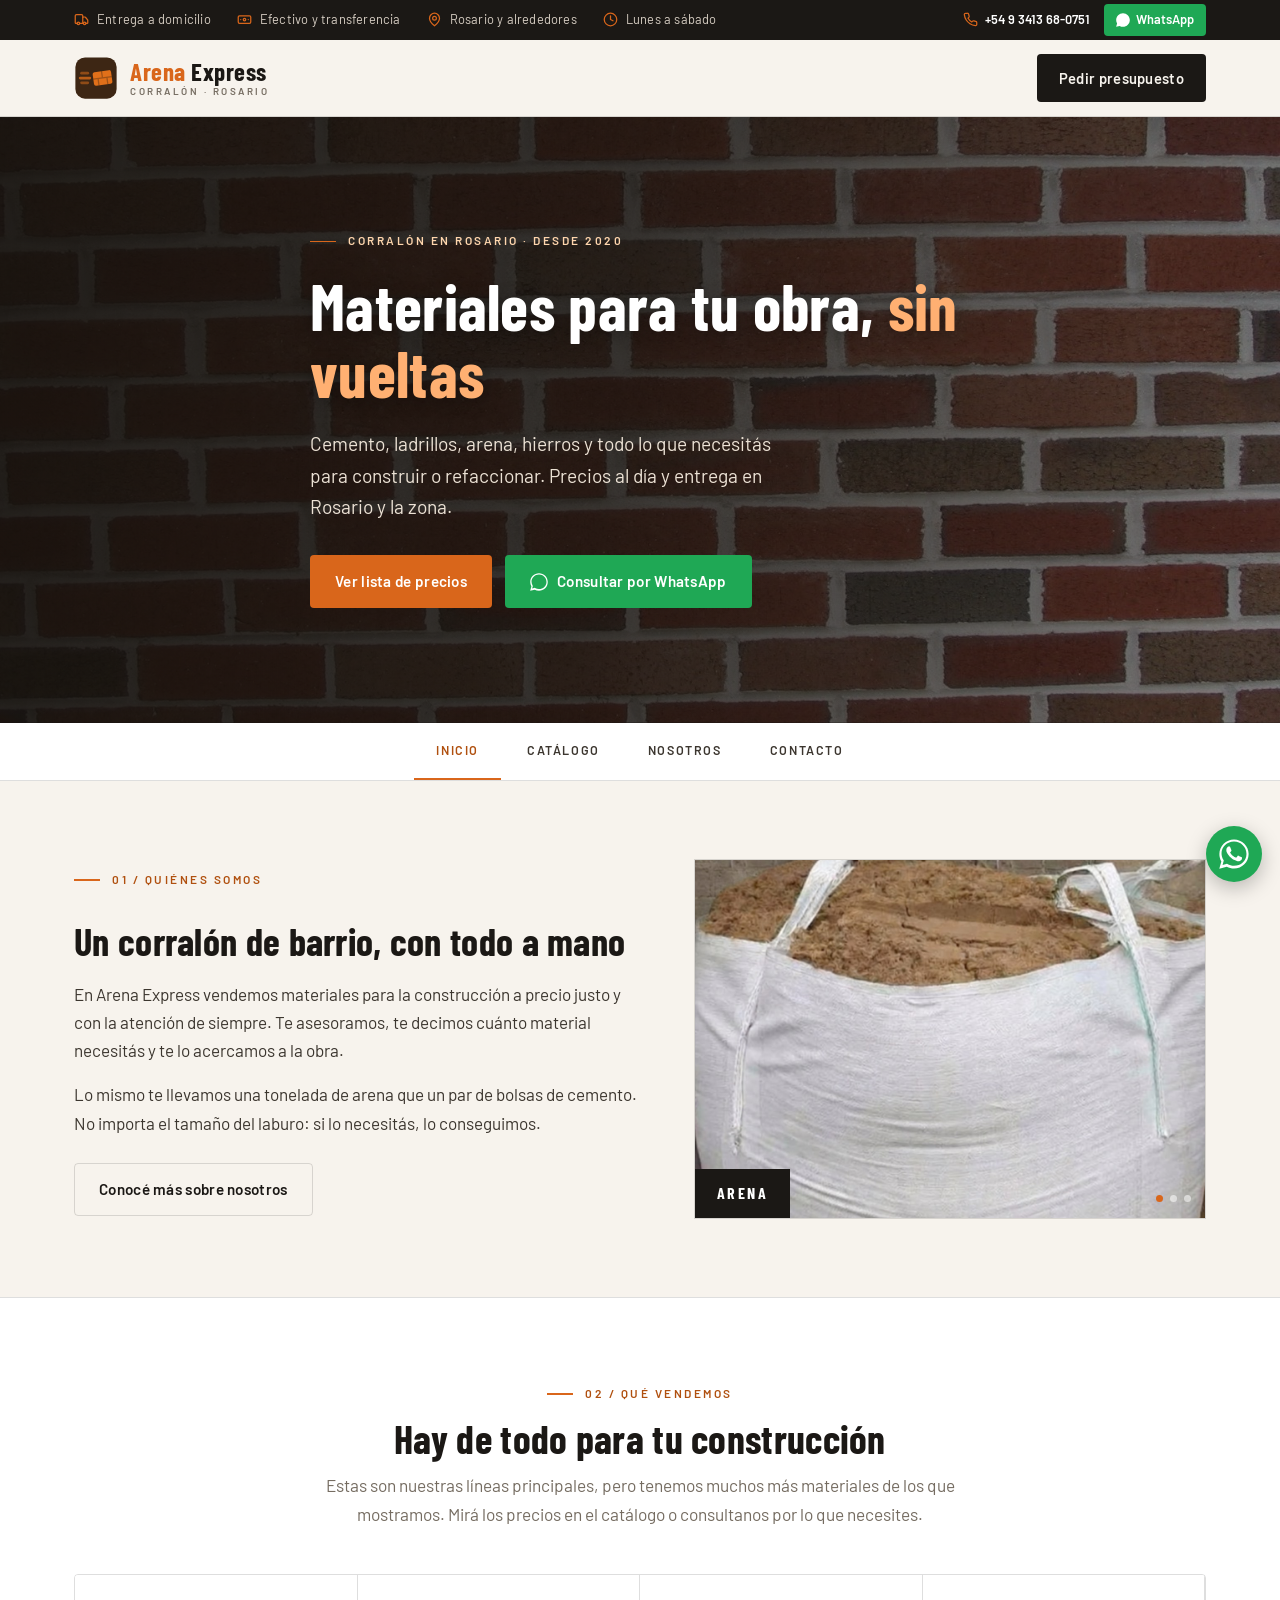
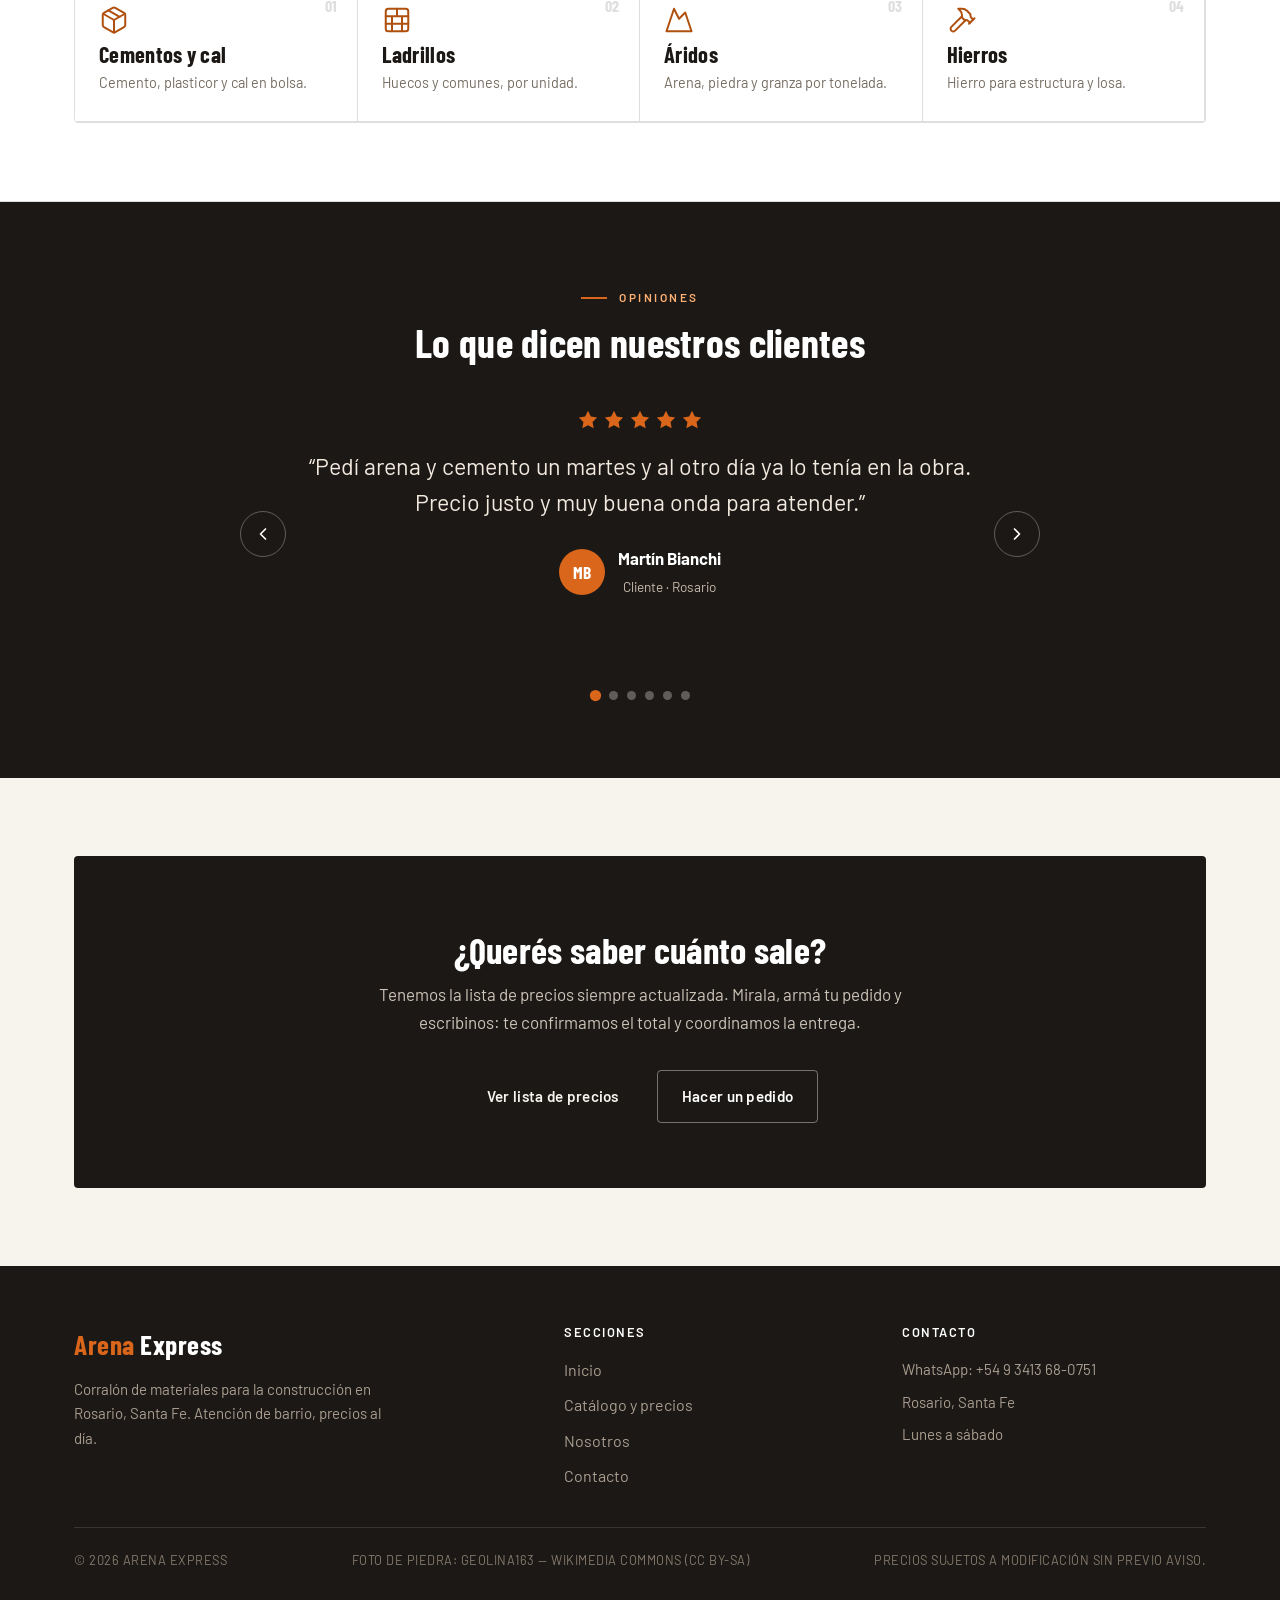
==== commit ad306ec4: "Catálogo: compra mínima $300.000 con bonificaciones, pago contra entrega, énfasis en 'hay de todo' y" ====
--- a/index.html
+++ b/index.html
@@ -123,8 +123,8 @@
   <div class="wrap">
     <div class="seccion-cabecera centro">
       <span class="kicker">02 / Qué vendemos</span>
-      <h2>Todo para tu construcción</h2>
-      <p>Estas son nuestras líneas principales. Mirá la lista completa con precios actualizados en el catálogo.</p>
+      <h2>Hay de todo para tu construcción</h2>
+      <p>Estas son nuestras líneas principales, pero tenemos muchos más materiales de los que mostramos. Mirá los precios en el catálogo o consultanos por lo que necesites.</p>
     </div>
     <div class="cats">
       <a class="cat-card" href="catalogo.html#cementos">
--- a/assets/styles.css
+++ b/assets/styles.css
@@ -199,11 +199,29 @@
 .precios-fecha{ font-size:.78rem; color:var(--muted); text-transform:uppercase; letter-spacing:1px; }
 .precios-fecha b{ color:var(--orange-ink); }
 
-.grupo{ margin-bottom:42px; }
+.grupo{ margin-bottom:42px; scroll-margin-top:96px; }
 .grupo > h2{
   font-size:.86rem; font-family:"Barlow",sans-serif; font-weight:600; text-transform:uppercase; letter-spacing:2px;
   color:var(--orange-ink); padding-bottom:12px; margin-bottom:6px; border-bottom:1px solid var(--line);
 }
+.avisos{ display:flex; flex-wrap:wrap; gap:12px; margin-bottom:28px; }
+.aviso{
+  display:inline-flex; align-items:center; gap:10px;
+  font-weight:600; font-size:.98rem; padding:12px 18px; border-radius:var(--radius);
+}
+.aviso svg{ width:19px; height:19px; fill:none; stroke:currentColor; stroke-width:2; stroke-linecap:round; stroke-linejoin:round; flex-shrink:0; }
+.aviso b{ font-weight:700; }
+.aviso-naranja{ background:var(--orange); color:#fff; }
+.aviso-oscuro{ background:var(--ink); color:#fff; }
+
+.mas-productos{
+  display:flex; align-items:center; justify-content:space-between; gap:24px; flex-wrap:wrap;
+  background:var(--ink); color:#fff; border-radius:var(--radius); padding:28px 30px; margin:30px 0 16px;
+}
+.mas-productos-txt{ flex:1 1 320px; }
+.mas-productos h3{ font-size:1.5rem; color:#fff; margin-bottom:6px; }
+.mas-productos p{ color:#CDC4B9; font-size:1rem; max-width:540px; }
+.mas-productos .btn{ flex-shrink:0; }
 .tabla-precios{ width:100%; border-collapse:collapse; }
 .tabla-precios tr{ border-bottom:1px solid var(--line); }
 .tabla-precios tr:hover{ background:var(--surface); }
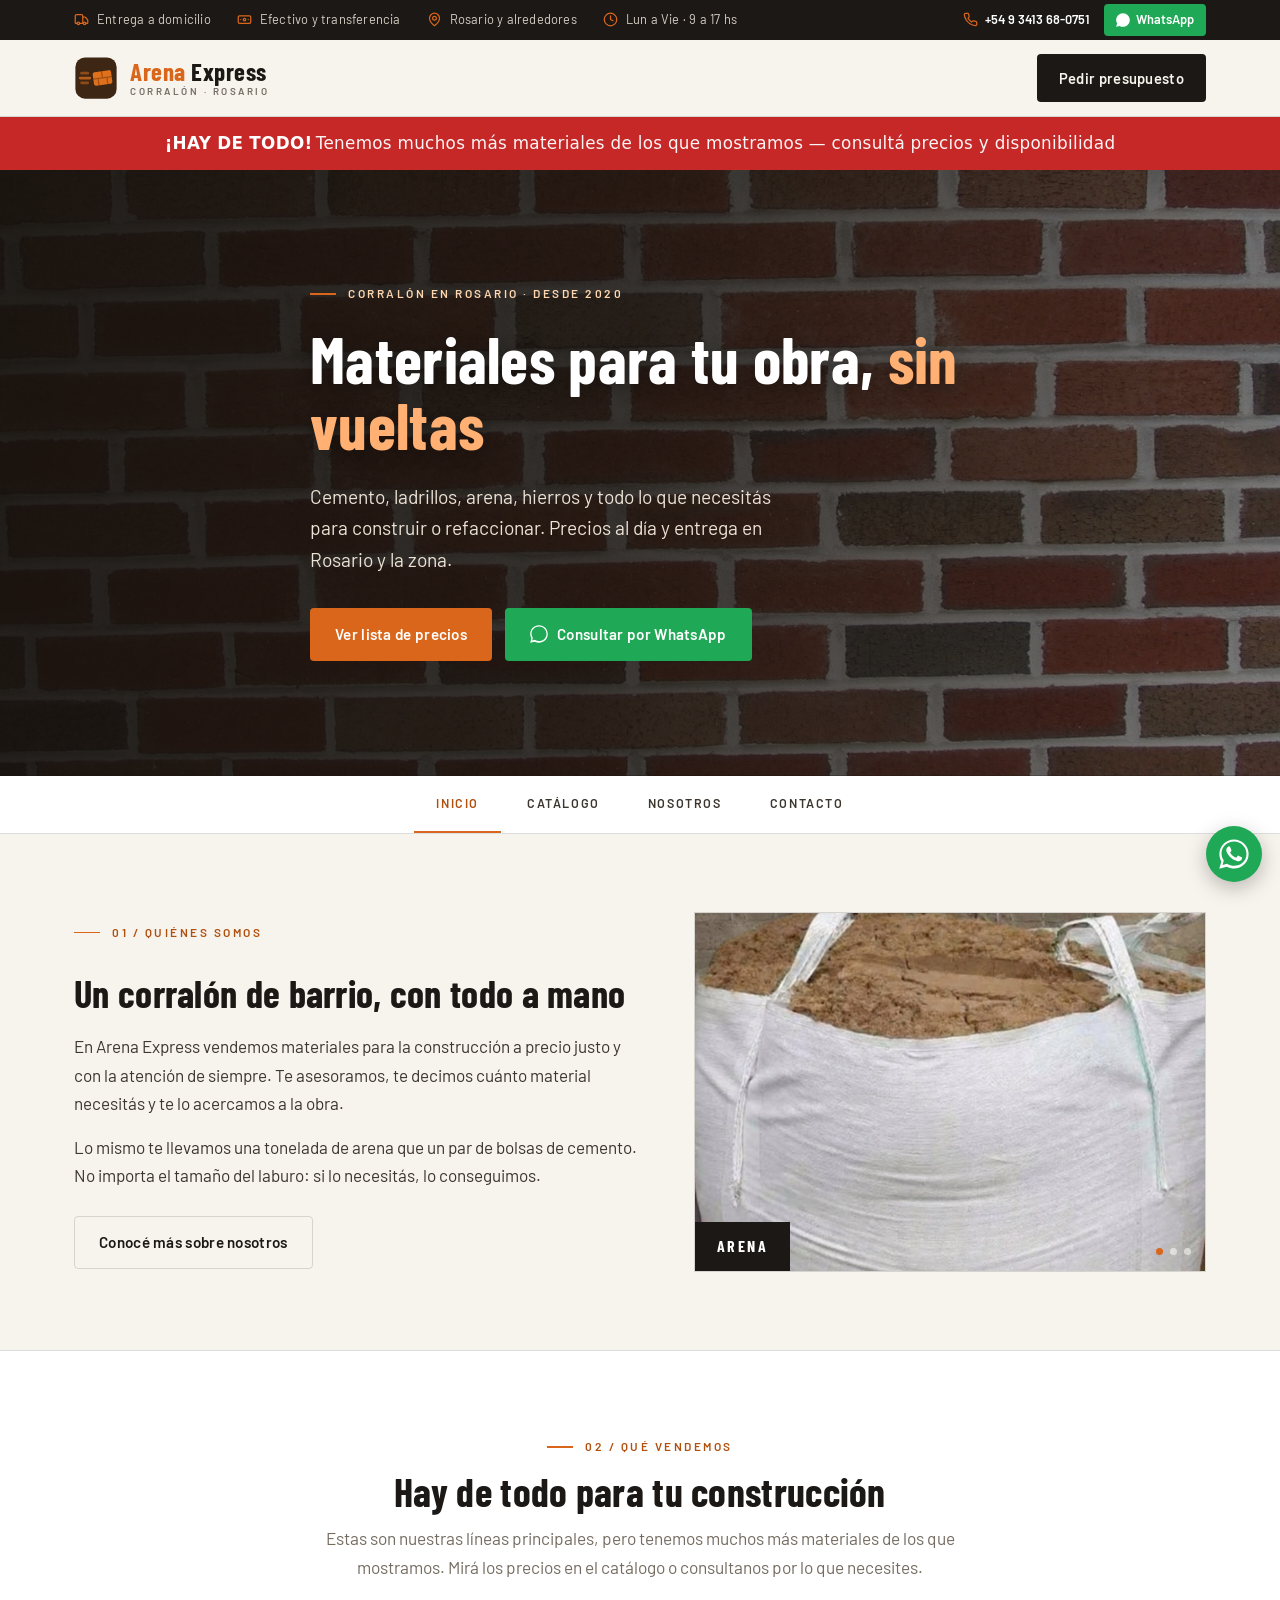
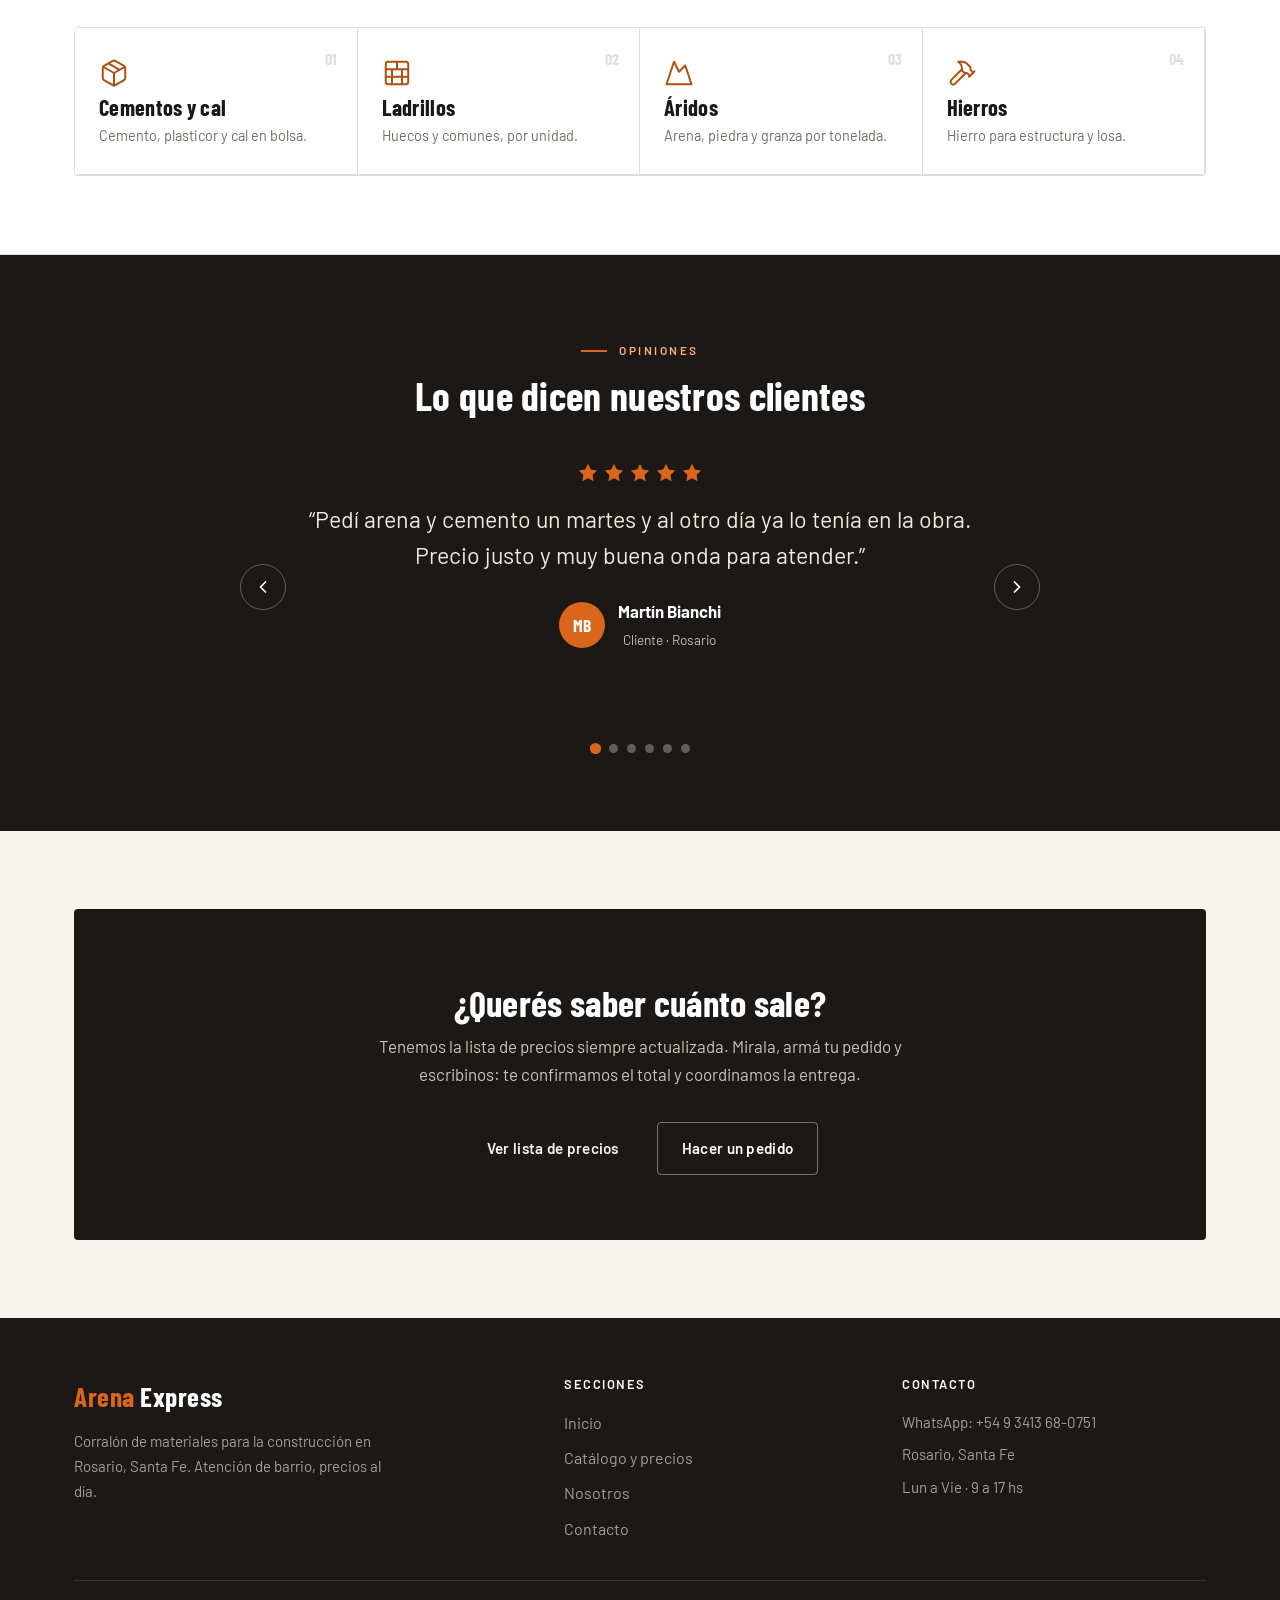
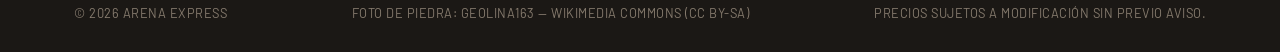
==== commit bfbf9a16: "Horarios Lun a Vie 9-17 (sáb y dom cerrado), dirección solo Rosario y cartel rojo 'Hay de todo' en e" ====
--- a/index.html
+++ b/index.html
@@ -51,7 +51,7 @@
       <li><svg viewBox="0 0 24 24"><path d="M14 18V6a2 2 0 0 0-2-2H4a2 2 0 0 0-2 2v11a1 1 0 0 0 1 1h2"/><path d="M15 18H9"/><path d="M19 18h2a1 1 0 0 0 1-1v-3.65a1 1 0 0 0-.22-.62l-3.48-4.35A1 1 0 0 0 17.52 8H14"/><circle cx="7" cy="18" r="2"/><circle cx="17" cy="18" r="2"/></svg> Entrega a domicilio</li>
       <li><svg viewBox="0 0 24 24"><rect width="20" height="12" x="2" y="6" rx="2"/><circle cx="12" cy="12" r="2"/><path d="M6 12h.01M18 12h.01"/></svg> Efectivo y transferencia</li>
       <li><svg viewBox="0 0 24 24"><path d="M20 10c0 6-8 12-8 12s-8-6-8-12a8 8 0 0 1 16 0Z"/><circle cx="12" cy="10" r="3"/></svg> Rosario y alrededores</li>
-      <li><svg viewBox="0 0 24 24"><circle cx="12" cy="12" r="10"/><polyline points="12 6 12 12 16 14"/></svg> Lunes a sábado</li>
+      <li><svg viewBox="0 0 24 24"><circle cx="12" cy="12" r="10"/><polyline points="12 6 12 12 16 14"/></svg> Lun a Vie · 9 a 17 hs</li>
     </ul>
     <div class="util-contacto">
       <span class="util-tel"><svg viewBox="0 0 24 24"><path d="M22 16.92v3a2 2 0 0 1-2.18 2 19.79 19.79 0 0 1-8.63-3.07 19.5 19.5 0 0 1-6-6 19.79 19.79 0 0 1-3.07-8.67A2 2 0 0 1 4.11 2h3a2 2 0 0 1 2 1.72c.13.96.36 1.9.7 2.81a2 2 0 0 1-.45 2.11L8.09 9.91a16 16 0 0 0 6 6l1.27-1.27a2 2 0 0 1 2.11-.45c.91.34 1.85.57 2.81.7A2 2 0 0 1 22 16.92z"/></svg>+54 9 3413 68-0751</span>
@@ -72,6 +72,10 @@
     <a class="header-cta" href="https://wa.me/5493413680751" target="_blank" rel="noopener">Pedir presupuesto</a>
   </div>
 </header>
+
+<a class="banner-rojo" href="catalogo.html">
+  <b>¡Hay de todo!</b> <span>Tenemos muchos más materiales de los que mostramos — consultá precios y disponibilidad</span>
+</a>
 
 <!-- HERO -->
 <section class="hero">
@@ -231,7 +235,7 @@
         <div class="lineas">
           <span>WhatsApp: <a href="https://wa.me/5493413680751">+54 9 3413 68-0751</a></span>
           <span>Rosario, Santa Fe</span>
-          <span>Lunes a sábado</span>
+          <span>Lun a Vie · 9 a 17 hs</span>
         </div>
       </div>
     </div>
--- a/assets/styles.css
+++ b/assets/styles.css
@@ -57,6 +57,17 @@
 .btn-linea:hover{ border-color:var(--ink); }
 .btn-claro{ background:transparent; color:#fff; border-color:rgba(255,255,255,.4); }
 .btn-claro:hover{ background:rgba(255,255,255,.12); border-color:rgba(255,255,255,.7); }
+
+/* cartel rojo "hay de todo" (inicio) */
+.banner-rojo{
+  display:block; background:#C62828; color:#fff; text-align:center;
+  padding:12px 18px; font-weight:700; font-size:1.05rem; letter-spacing:.3px;
+  transition:background .15s;
+}
+.banner-rojo:hover{ background:#A82020; }
+.banner-rojo b{ font-weight:800; text-transform:uppercase; }
+.banner-rojo span{ font-weight:500; opacity:.95; }
+@media(max-width:560px){ .banner-rojo{ font-size:.95rem; padding:11px 14px; } }
 
 /* =========================================================
    BARRA SUPERIOR (servicios + teléfono)
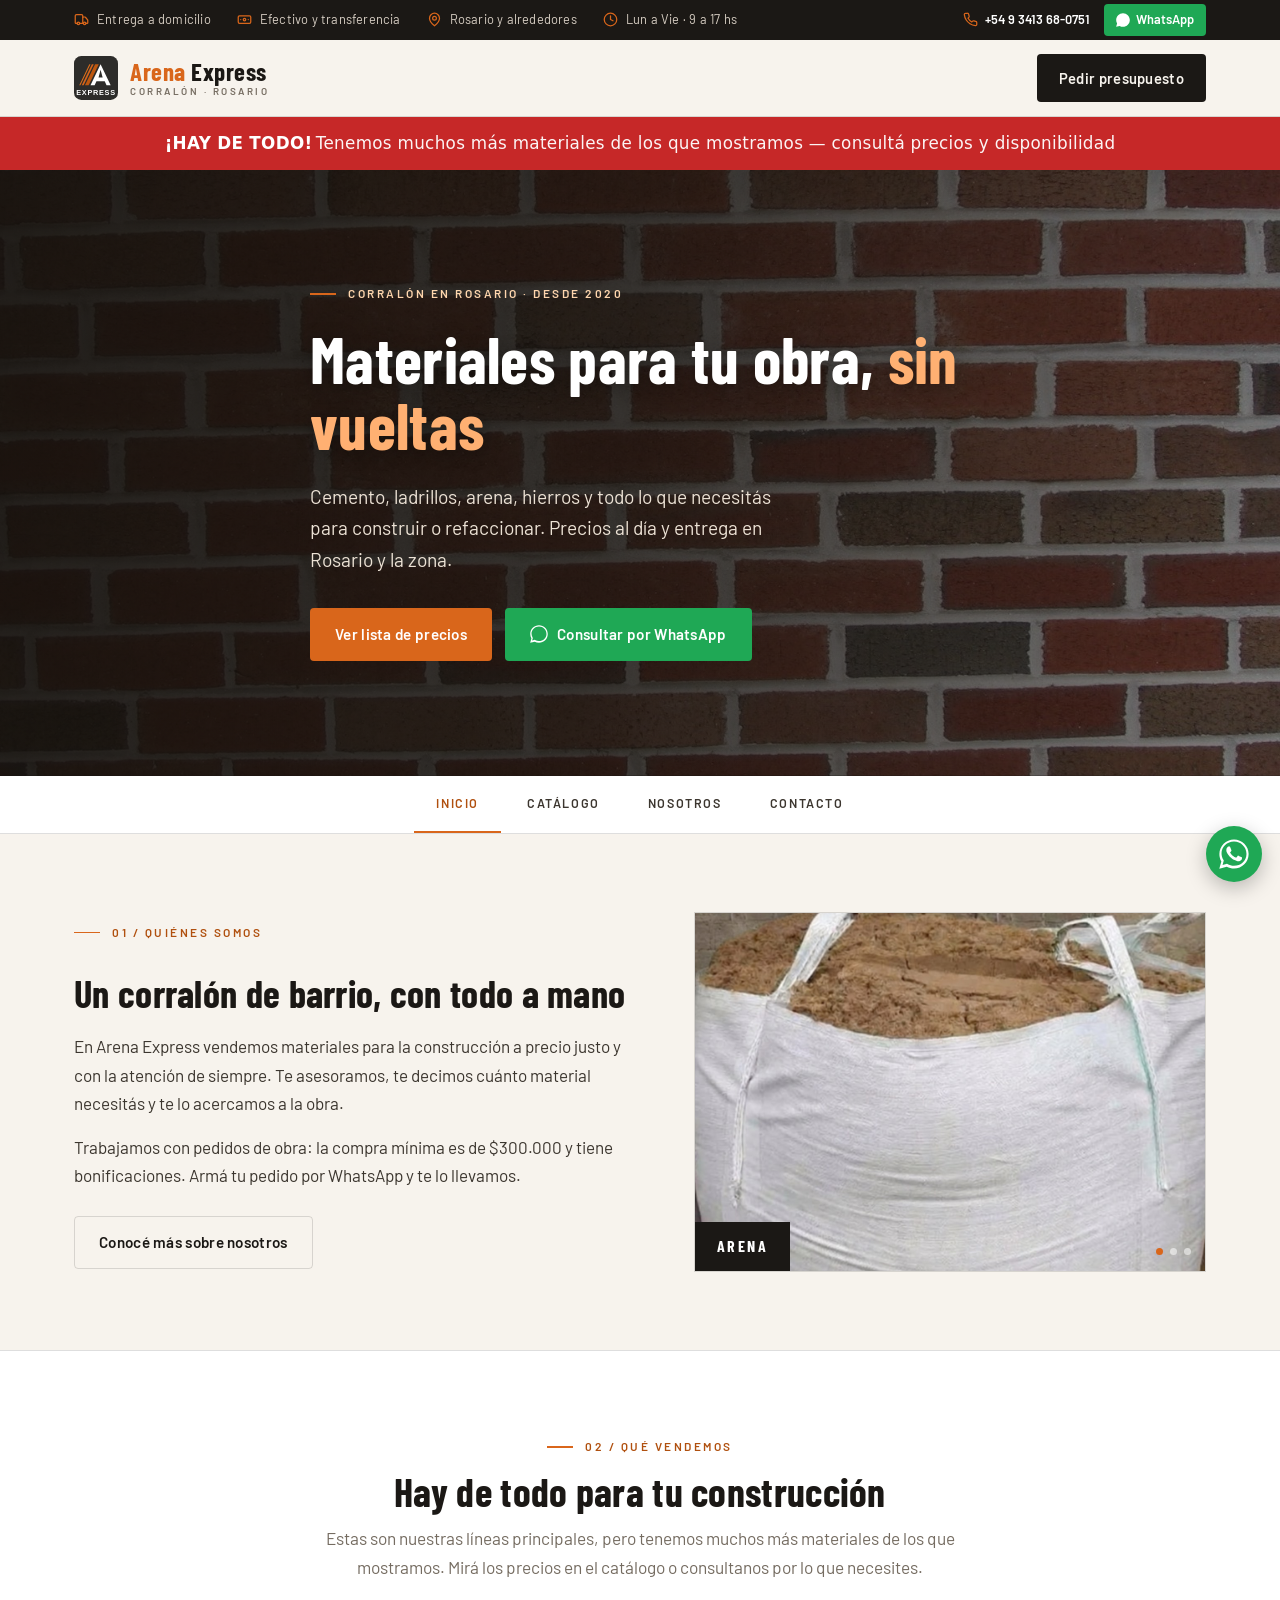
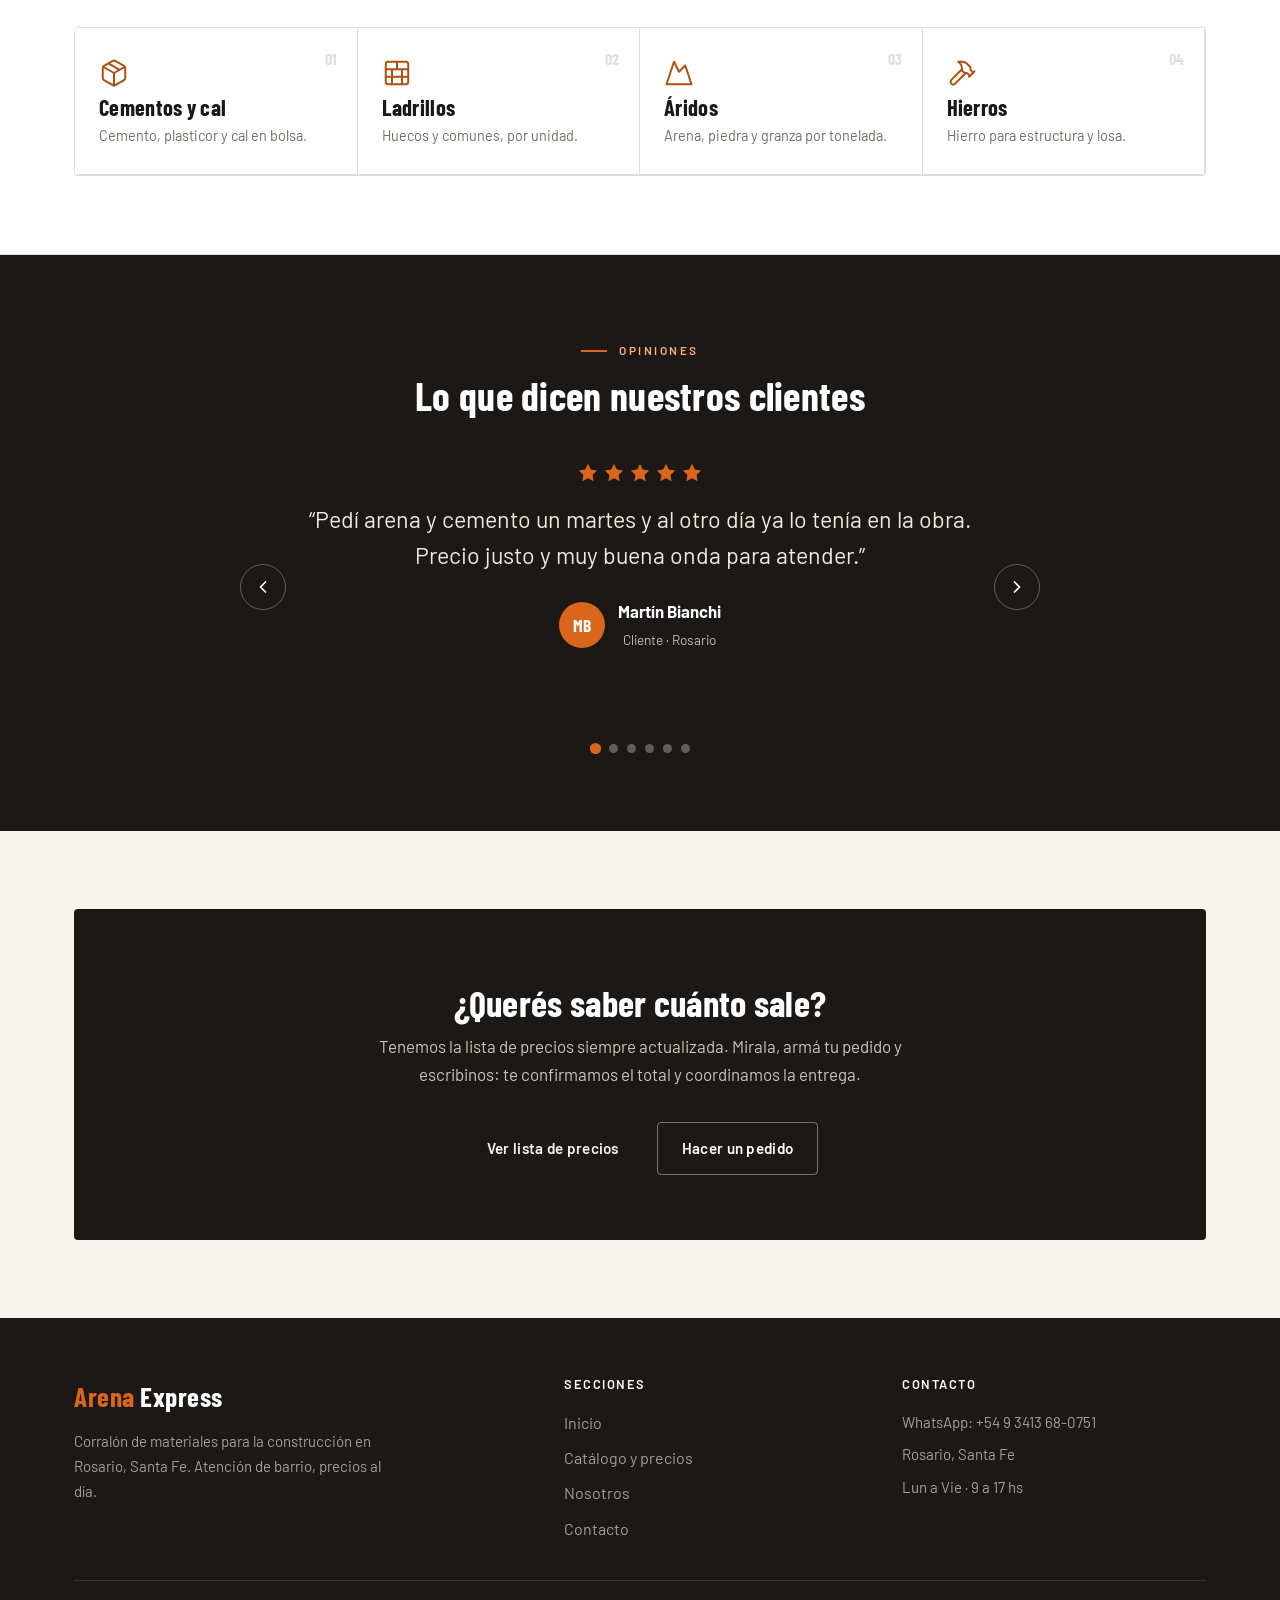
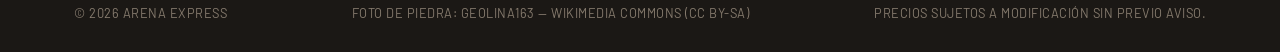
==== commit 54d0d2bf: "Nuevo logo (A con líneas de velocidad) y aclarar compra mínima de $300.000 en textos de portada y No" ====
--- a/index.html
+++ b/index.html
@@ -109,7 +109,7 @@
       <span class="kicker">01 / Quiénes somos</span>
       <h2>Un corralón de barrio, con todo a mano</h2>
       <p>En Arena Express vendemos materiales para la construcción a precio justo y con la atención de siempre. Te asesoramos, te decimos cuánto material necesitás y te lo acercamos a la obra.</p>
-      <p>Lo mismo te llevamos una tonelada de arena que un par de bolsas de cemento. No importa el tamaño del laburo: si lo necesitás, lo conseguimos.</p>
+      <p>Trabajamos con pedidos de obra: la compra mínima es de $300.000 y tiene bonificaciones. Armá tu pedido por WhatsApp y te lo llevamos.</p>
       <a class="btn btn-linea" href="nosotros.html">Conocé más sobre nosotros</a>
     </div>
     <div class="intro-galeria" role="img" aria-label="Materiales que vendemos: arena, piedra y ladrillos">
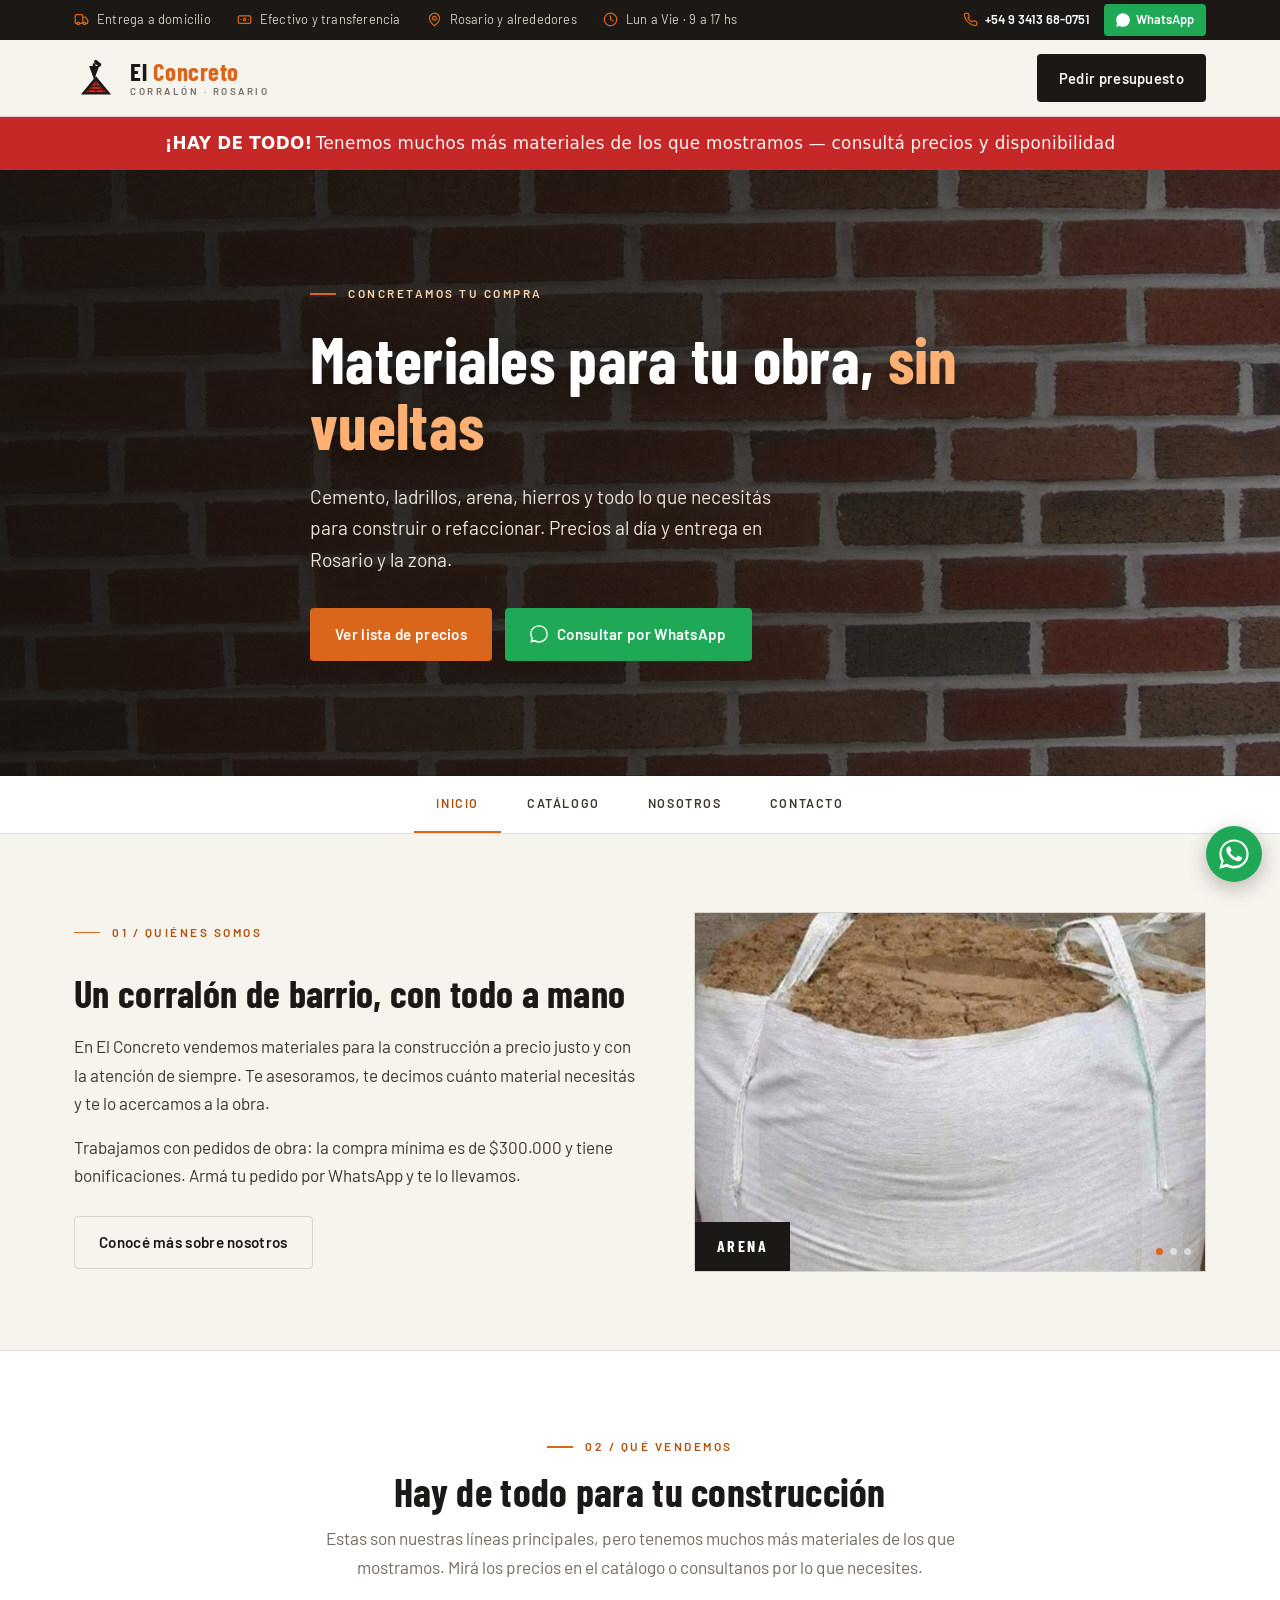
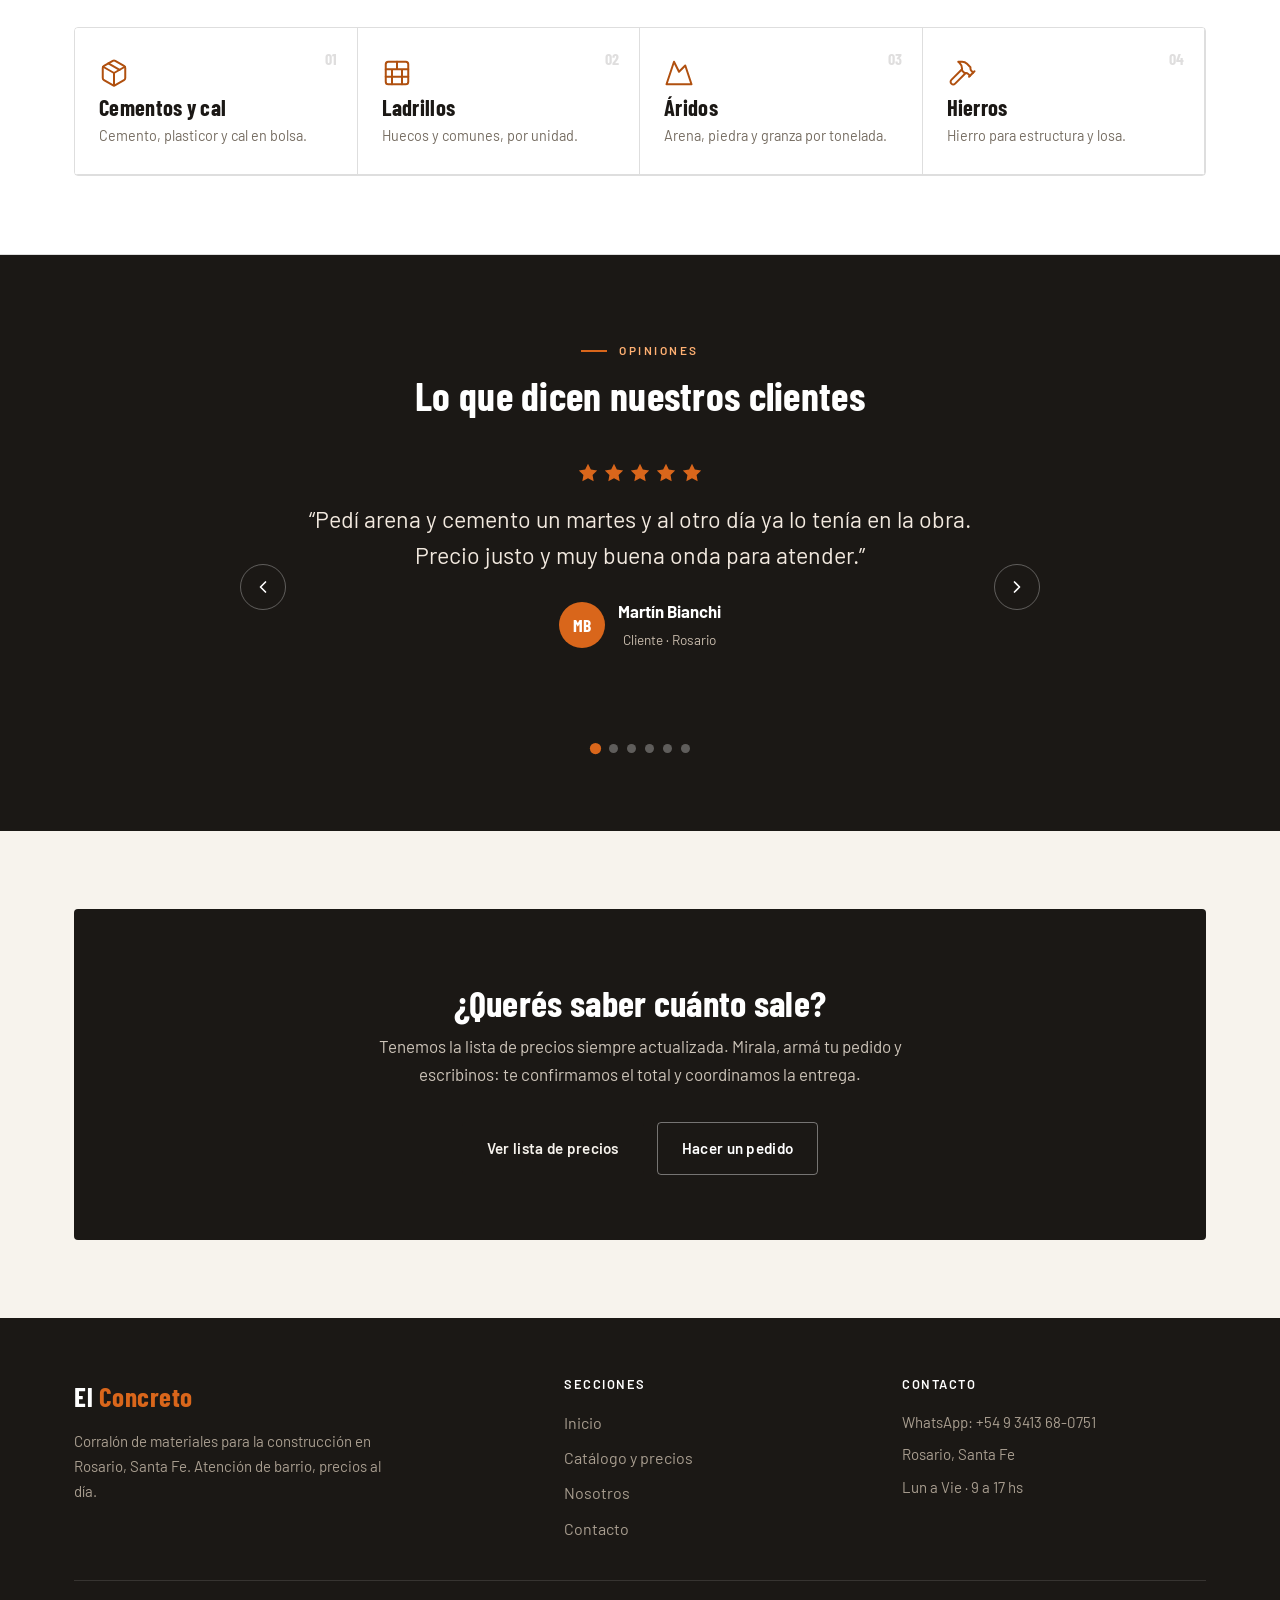
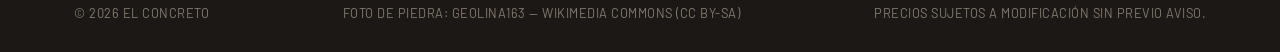
==== commit 69243c59: "Rebranding a El Concreto: nuevo logo, nombre en toda la web, eslogan 'Concretamos tu compra' y arreg" ====
--- a/index.html
+++ b/index.html
@@ -5,32 +5,32 @@
 <meta name="viewport" content="width=device-width, initial-scale=1">
 
 <!-- ⚠️ SEO: reemplazá esta URL base por la definitiva cuando publiques (GitHub Pages o dominio propio) -->
-<title>Arena Express | Corralón de materiales para la construcción en Rosario</title>
+<title>El Concreto | Corralón de materiales para la construcción en Rosario</title>
 <meta name="description" content="Corralón en Rosario. Cemento, ladrillos, arena, piedra, hierros, cal y más, con precios al día y entrega a domicilio. Hacé tu pedido por WhatsApp.">
-<link rel="canonical" href="https://arenaexpress.com.ar/">
+<link rel="canonical" href="https://elconcreto.com.ar/">
 <meta name="theme-color" content="#3D2614">
 
 <meta property="og:type" content="website">
-<meta property="og:title" content="Arena Express — Corralón en Rosario">
+<meta property="og:title" content="El Concreto — Corralón en Rosario">
 <meta property="og:description" content="Materiales para la construcción con precios al día y entrega a domicilio en Rosario y zona.">
-<meta property="og:image" content="https://arenaexpress.com.ar/assets/ladrillos.jpg">
-<meta property="og:url" content="https://arenaexpress.com.ar/">
+<meta property="og:image" content="https://elconcreto.com.ar/assets/ladrillos.jpg">
+<meta property="og:url" content="https://elconcreto.com.ar/">
 <meta name="twitter:card" content="summary_large_image">
 
 <link rel="icon" href="assets/logo.svg" type="image/svg+xml">
 <link rel="preconnect" href="https://fonts.googleapis.com">
 <link rel="preconnect" href="https://fonts.gstatic.com" crossorigin>
 <link href="https://fonts.googleapis.com/css2?family=Barlow+Condensed:wght@600;700&family=Barlow:wght@400;500;600;700&display=swap" rel="stylesheet">
-<link rel="stylesheet" href="assets/styles.css">
+<link rel="stylesheet" href="assets/styles.css?v=concreto">
 
 <script type="application/ld+json">
 {
   "@context": "https://schema.org",
   "@type": "HardwareStore",
-  "name": "Arena Express",
+  "name": "El Concreto",
   "description": "Corralón de materiales para la construcción en Rosario, Santa Fe.",
-  "image": "https://arenaexpress.com.ar/assets/ladrillos.jpg",
-  "url": "https://arenaexpress.com.ar/",
+  "image": "https://elconcreto.com.ar/assets/ladrillos.jpg",
+  "url": "https://elconcreto.com.ar/",
   "telephone": "+5493413680751",
   "address": {
     "@type": "PostalAddress",
@@ -62,10 +62,10 @@
 
 <header class="site-header">
   <div class="wrap header-inner">
-    <a class="brand" href="index.html" aria-label="Arena Express - Inicio">
+    <a class="brand" href="index.html" aria-label="El Concreto - Inicio">
       <span class="brand-mark"><img src="assets/logo.svg" alt="" width="42" height="42"></span>
       <span class="brand-text">
-        <span class="brand-name"><b>Arena</b> Express</span>
+        <span class="brand-name">El <b>Concreto</b></span>
         <span class="brand-tag">Corralón · Rosario</span>
       </span>
     </a>
@@ -80,12 +80,12 @@
 <!-- HERO -->
 <section class="hero">
   <div class="wrap hero-inner">
-    <span class="eyebrow">Corralón en Rosario · desde 2020</span>
+    <span class="eyebrow">Concretamos tu compra</span>
     <h1>Materiales para tu obra, <em>sin vueltas</em></h1>
     <p>Cemento, ladrillos, arena, hierros y todo lo que necesitás para construir o refaccionar. Precios al día y entrega en Rosario y la zona.</p>
     <div class="hero-acciones">
       <a class="btn btn-primario" href="catalogo.html">Ver lista de precios</a>
-      <a class="btn btn-wsp" href="https://wa.me/5493413680751?text=Hola%20Arena%20Express!%20Quer%C3%ADa%20hacer%20una%20consulta" target="_blank" rel="noopener">
+      <a class="btn btn-wsp" href="https://wa.me/5493413680751?text=Hola%20El%20Concreto!%20Quer%C3%ADa%20hacer%20una%20consulta" target="_blank" rel="noopener">
         <svg viewBox="0 0 32 32"><path d="M16 .4C7.4.4.4 7.4.4 16c0 2.8.7 5.5 2.1 7.9L.3 31.7l8-2.1c2.3 1.3 5 1.9 7.7 1.9 8.6 0 15.6-7 15.6-15.6S24.6.4 16 .4zm0 28.2c-2.5 0-4.9-.7-7-1.9l-.5-.3-4.7 1.2 1.3-4.6-.3-.5c-1.4-2.2-2.1-4.7-2.1-7.2C2.7 8.6 8.6 2.7 16 2.7S29.3 8.6 29.3 16 23.4 28.6 16 28.6z"/></svg>
         Consultar por WhatsApp
       </a>
@@ -108,7 +108,7 @@
     <div class="intro-texto">
       <span class="kicker">01 / Quiénes somos</span>
       <h2>Un corralón de barrio, con todo a mano</h2>
-      <p>En Arena Express vendemos materiales para la construcción a precio justo y con la atención de siempre. Te asesoramos, te decimos cuánto material necesitás y te lo acercamos a la obra.</p>
+      <p>En El Concreto vendemos materiales para la construcción a precio justo y con la atención de siempre. Te asesoramos, te decimos cuánto material necesitás y te lo acercamos a la obra.</p>
       <p>Trabajamos con pedidos de obra: la compra mínima es de $300.000 y tiene bonificaciones. Armá tu pedido por WhatsApp y te lo llevamos.</p>
       <a class="btn btn-linea" href="nosotros.html">Conocé más sobre nosotros</a>
     </div>
@@ -182,7 +182,7 @@
         </article>
         <article class="op">
           <div class="op-stars" role="img" aria-label="5 de 5 estrellas"><svg viewBox="0 0 24 24" class="on"><path d="M12 2l3.09 6.26L22 9.27l-5 4.87 1.18 6.88L12 17.77l-6.18 3.25L7 14.14 2 9.27l6.91-1.01z"/></svg><svg viewBox="0 0 24 24" class="on"><path d="M12 2l3.09 6.26L22 9.27l-5 4.87 1.18 6.88L12 17.77l-6.18 3.25L7 14.14 2 9.27l6.91-1.01z"/></svg><svg viewBox="0 0 24 24" class="on"><path d="M12 2l3.09 6.26L22 9.27l-5 4.87 1.18 6.88L12 17.77l-6.18 3.25L7 14.14 2 9.27l6.91-1.01z"/></svg><svg viewBox="0 0 24 24" class="on"><path d="M12 2l3.09 6.26L22 9.27l-5 4.87 1.18 6.88L12 17.77l-6.18 3.25L7 14.14 2 9.27l6.91-1.01z"/></svg><svg viewBox="0 0 24 24" class="on"><path d="M12 2l3.09 6.26L22 9.27l-5 4.87 1.18 6.88L12 17.77l-6.18 3.25L7 14.14 2 9.27l6.91-1.01z"/></svg></div>
-          <p class="op-quote">“Soy arquitecta y trabajo seguido con Arena Express en mis obras. Cumplen con los tiempos de entrega y la calidad del material siempre está.”</p>
+          <p class="op-quote">“Soy arquitecta y trabajo seguido con El Concreto en mis obras. Cumplen con los tiempos de entrega y la calidad del material siempre está.”</p>
           <div class="op-autor"><span class="ava">LR</span><div><b>Lucía Romano</b><span>Cliente · Rosario</span></div></div>
         </article>
         <article class="op">
@@ -209,7 +209,7 @@
       <h2>¿Querés saber cuánto sale?</h2>
       <p>Tenemos la lista de precios siempre actualizada. Mirala, armá tu pedido y escribinos: te confirmamos el total y coordinamos la entrega.</p>
       <a class="btn btn-primario" href="catalogo.html">Ver lista de precios</a>
-      <a class="btn btn-claro" href="https://wa.me/5493413680751?text=Hola%20Arena%20Express!%20Quer%C3%ADa%20hacer%20un%20pedido" target="_blank" rel="noopener">Hacer un pedido</a>
+      <a class="btn btn-claro" href="https://wa.me/5493413680751?text=Hola%20El%20Concreto!%20Quer%C3%ADa%20hacer%20un%20pedido" target="_blank" rel="noopener">Hacer un pedido</a>
     </div>
   </div>
 </section>
@@ -218,7 +218,7 @@
   <div class="wrap">
     <div class="footer-grid">
       <div class="footer-brand">
-        <div class="brand-name"><b>Arena</b> Express</div>
+        <div class="brand-name">El <b>Concreto</b></div>
         <p>Corralón de materiales para la construcción en Rosario, Santa Fe. Atención de barrio, precios al día.</p>
       </div>
       <div>
@@ -240,7 +240,7 @@
       </div>
     </div>
     <div class="footer-bottom">
-      <span>© 2026 Arena Express</span>
+      <span>© 2026 El Concreto</span>
       <span>Foto de piedra: Geolina163 — Wikimedia Commons (CC BY-SA)</span>
       <span>Precios sujetos a modificación sin previo aviso.</span>
     </div>
--- a/assets/styles.css
+++ b/assets/styles.css
@@ -224,6 +224,15 @@
 .aviso b{ font-weight:700; }
 .aviso-naranja{ background:var(--orange); color:#fff; }
 .aviso-oscuro{ background:var(--ink); color:#fff; }
+
+.oferta-semana{
+  display:flex; align-items:center; gap:15px; flex-wrap:wrap;
+  background:#C62828; color:#fff; border-radius:var(--radius);
+  padding:17px 24px; margin-bottom:22px;
+}
+.oferta-semana svg{ width:28px; height:28px; fill:none; stroke:#fff; stroke-width:2; stroke-linecap:round; stroke-linejoin:round; flex-shrink:0; }
+.oferta-semana .txt b{ display:block; font-family:"Barlow Condensed",sans-serif; font-size:1.55rem; font-weight:700; text-transform:uppercase; letter-spacing:1px; line-height:1.05; }
+.oferta-semana .txt span{ font-size:.95rem; opacity:.95; }
 
 .mas-productos{
   display:flex; align-items:center; justify-content:space-between; gap:24px; flex-wrap:wrap;
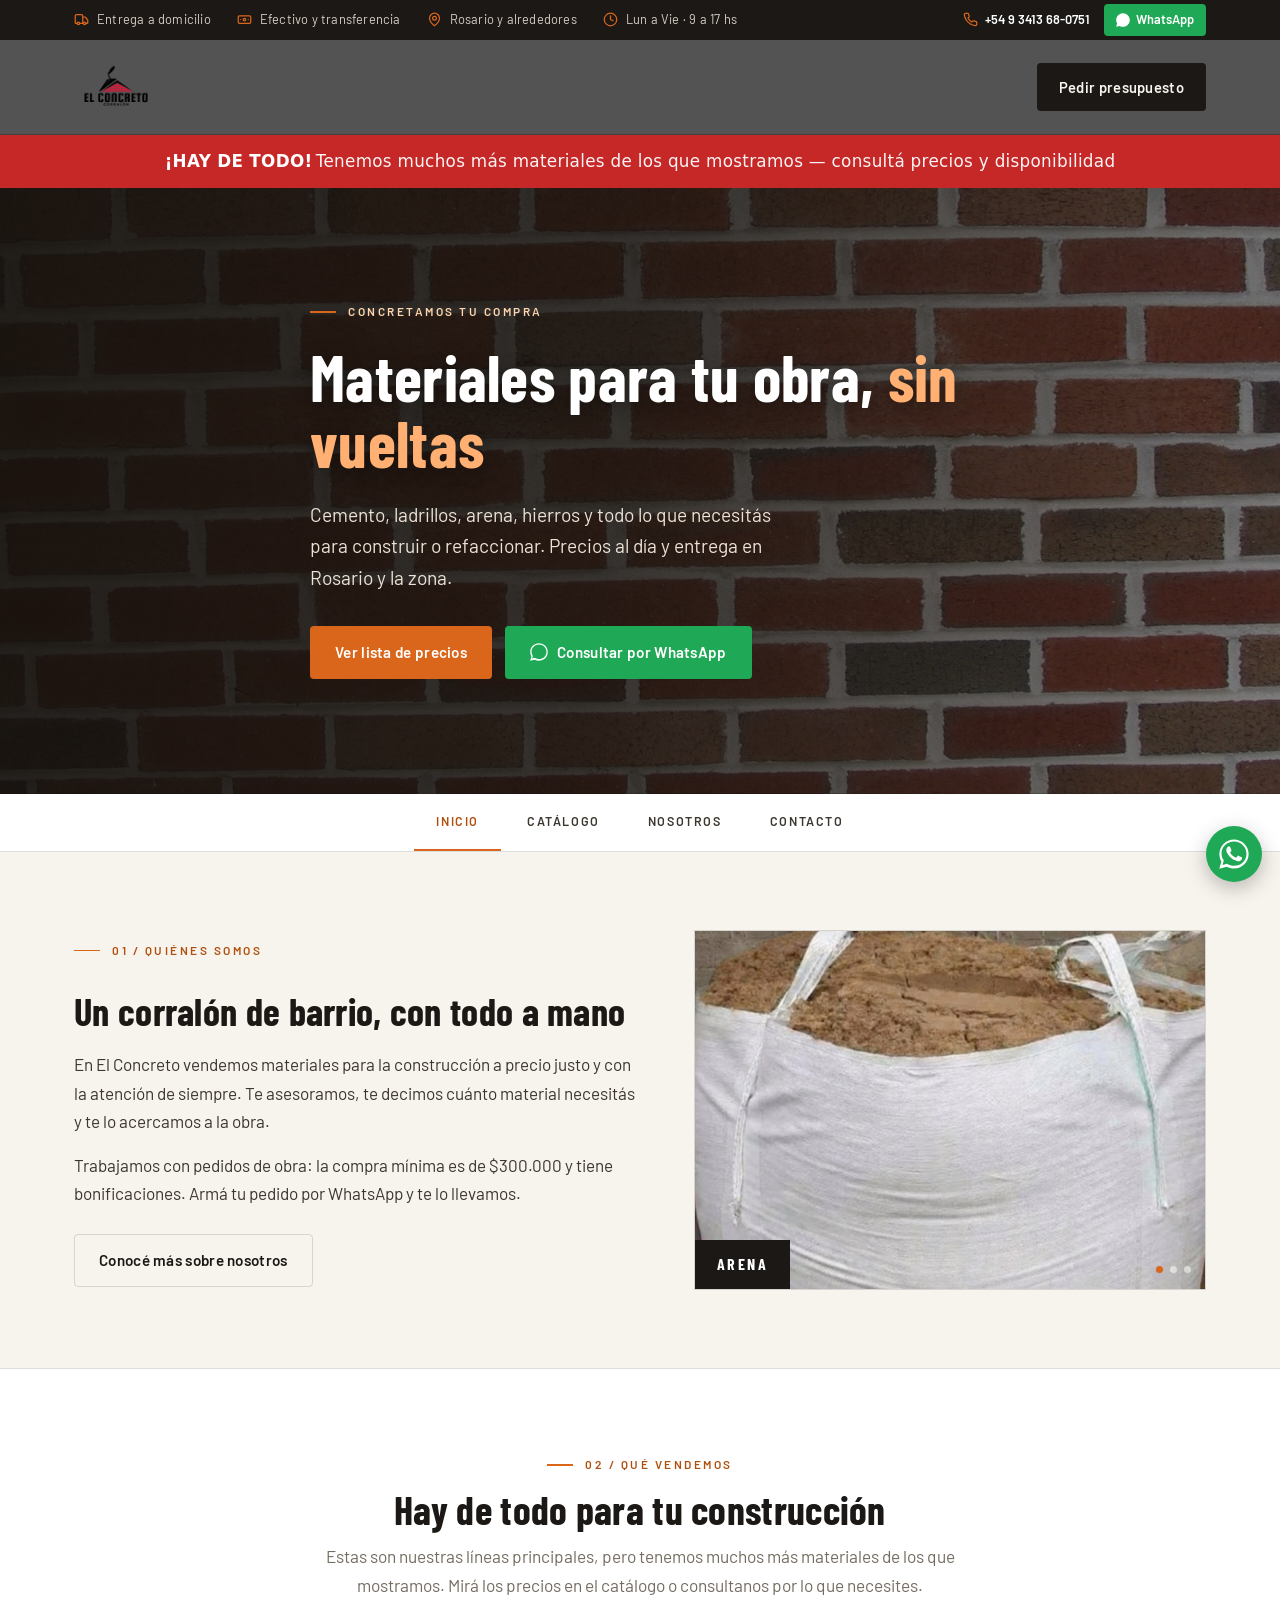
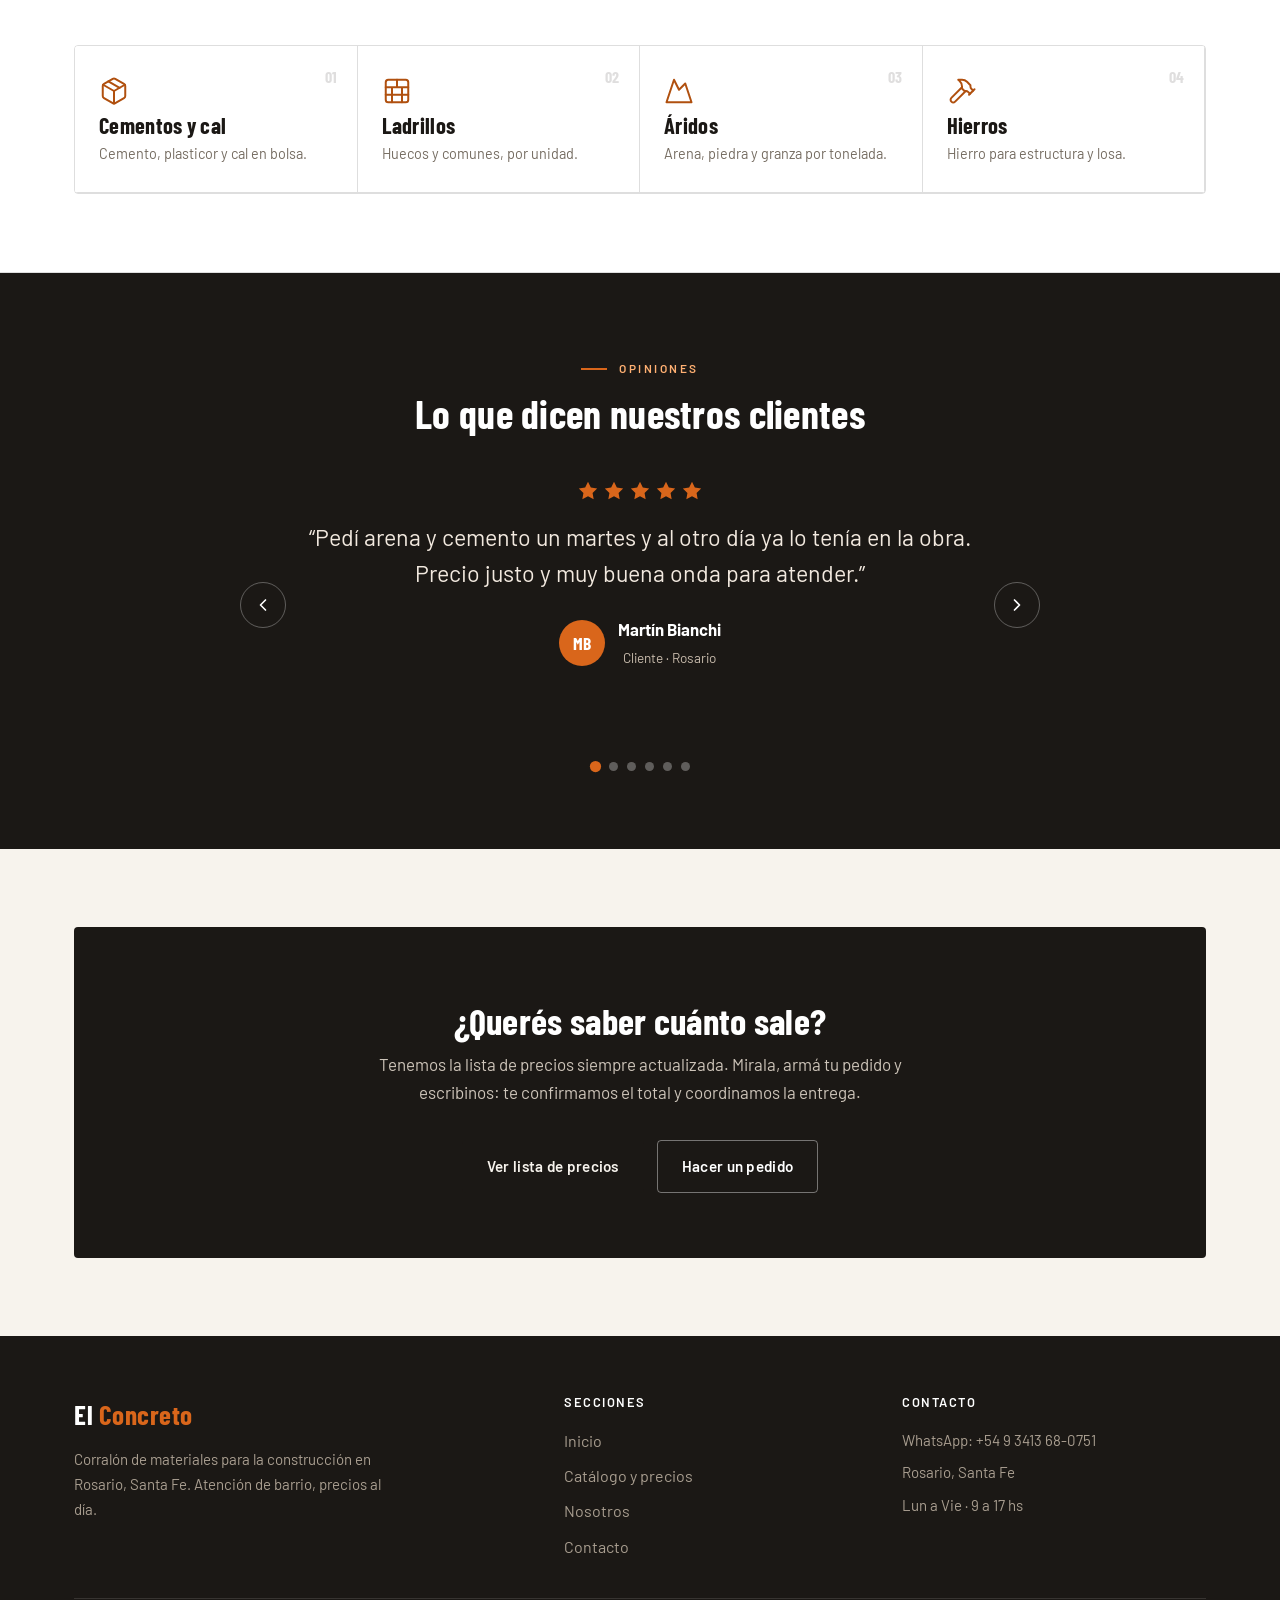
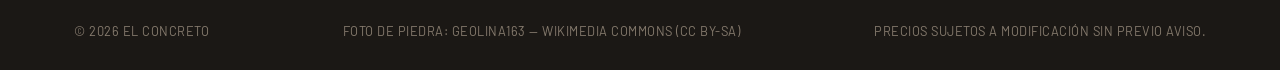
==== commit 7c5f1ca2: "Usar logo original de El Concreto (PNG) con header gris cemento a juego Co-Authored-By: Claude Opus " ====
--- a/index.html
+++ b/index.html
@@ -17,7 +17,7 @@
 <meta property="og:url" content="https://elconcreto.com.ar/">
 <meta name="twitter:card" content="summary_large_image">
 
-<link rel="icon" href="assets/logo.svg" type="image/svg+xml">
+<link rel="icon" href="assets/logo-full.png" type="image/png">
 <link rel="preconnect" href="https://fonts.googleapis.com">
 <link rel="preconnect" href="https://fonts.gstatic.com" crossorigin>
 <link href="https://fonts.googleapis.com/css2?family=Barlow+Condensed:wght@600;700&family=Barlow:wght@400;500;600;700&display=swap" rel="stylesheet">
@@ -63,7 +63,7 @@
 <header class="site-header">
   <div class="wrap header-inner">
     <a class="brand" href="index.html" aria-label="El Concreto - Inicio">
-      <span class="brand-mark"><img src="assets/logo.svg" alt="" width="42" height="42"></span>
+      <span class="brand-mark"><img src="assets/logo-full.png" alt="" width="42" height="42"></span>
       <span class="brand-text">
         <span class="brand-name">El <b>Concreto</b></span>
         <span class="brand-tag">Corralón · Rosario</span>
--- a/assets/styles.css
+++ b/assets/styles.css
@@ -87,12 +87,12 @@
 /* =========================================================
    CABECERA
    ========================================================= */
-.site-header{ position:sticky; top:0; z-index:100; background:var(--bone); border-bottom:1px solid var(--line); }
-.header-inner{ display:flex; align-items:center; justify-content:space-between; height:76px; }
+.site-header{ position:sticky; top:0; z-index:100; background:#535353; border-bottom:1px solid rgba(0,0,0,.22); }
+.header-inner{ display:flex; align-items:center; justify-content:space-between; height:94px; }
 .brand{ display:flex; align-items:center; gap:12px; }
-.brand-mark{ width:44px; height:44px; flex-shrink:0; }
-.brand-mark img{ width:100%; height:100%; }
-.brand-text{ line-height:1; }
+.brand-mark{ height:84px; width:auto; flex-shrink:0; display:flex; align-items:center; }
+.brand-mark img{ height:84px; width:auto; }
+.brand-text{ line-height:1; display:none; }
 .brand-name{ font-family:"Barlow Condensed",sans-serif; font-weight:700; font-size:1.55rem; color:var(--ink); letter-spacing:.5px; }
 .brand-name b{ color:var(--orange); font-weight:700; }
 .brand-tag{ display:block; font-size:.62rem; font-weight:600; letter-spacing:2.5px; text-transform:uppercase; color:var(--muted); margin-top:4px; }
@@ -407,7 +407,8 @@
   .utilbar ul{ gap:4px 14px; }
   .utilbar .util-contacto{ display:none; }
   .header-cta{ padding:10px 15px; font-size:.85rem; }
-  .header-inner{ height:66px; }
+  .header-inner{ height:74px; }
+  .brand-mark, .brand-mark img{ height:62px; }
   .menu-bar a{ padding:14px 13px; font-size:.74rem; letter-spacing:1px; }
   .hero h1{ font-size:2.7rem; }
   .hero p{ font-size:1.08rem; }
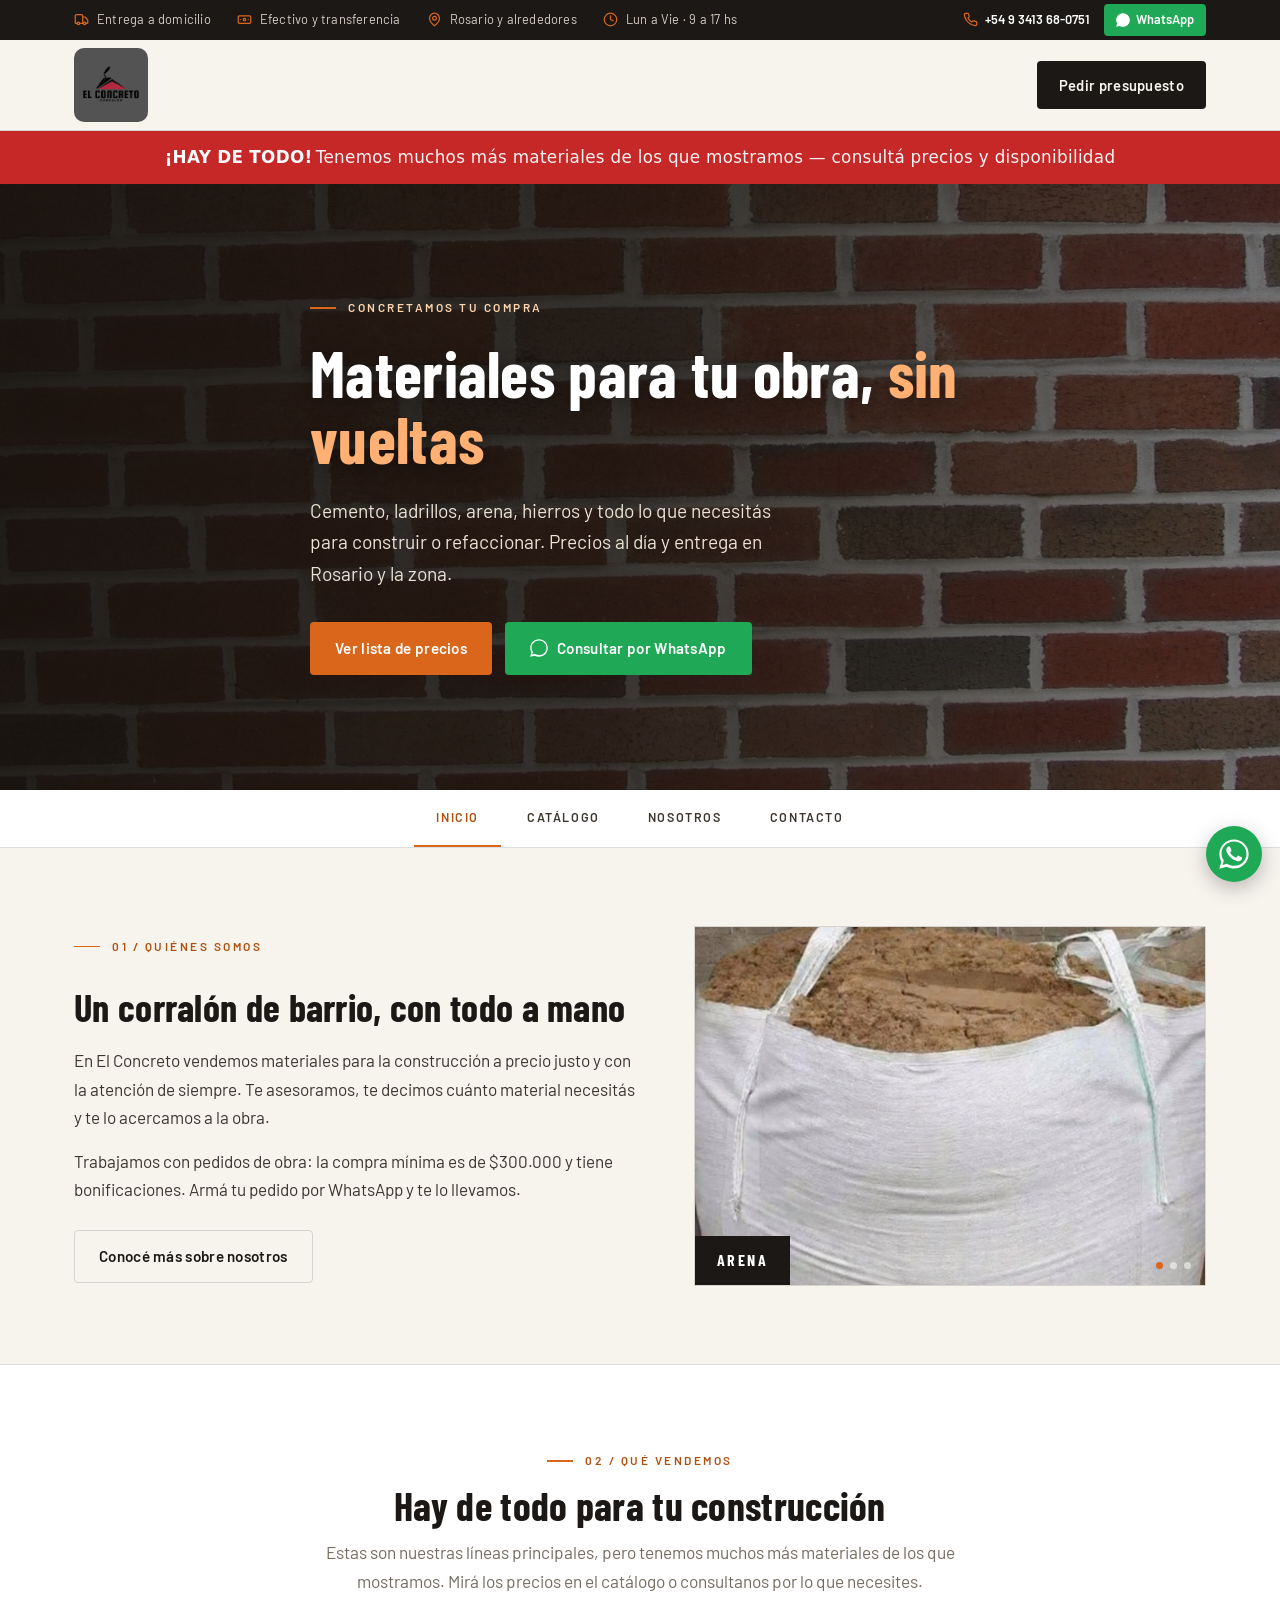
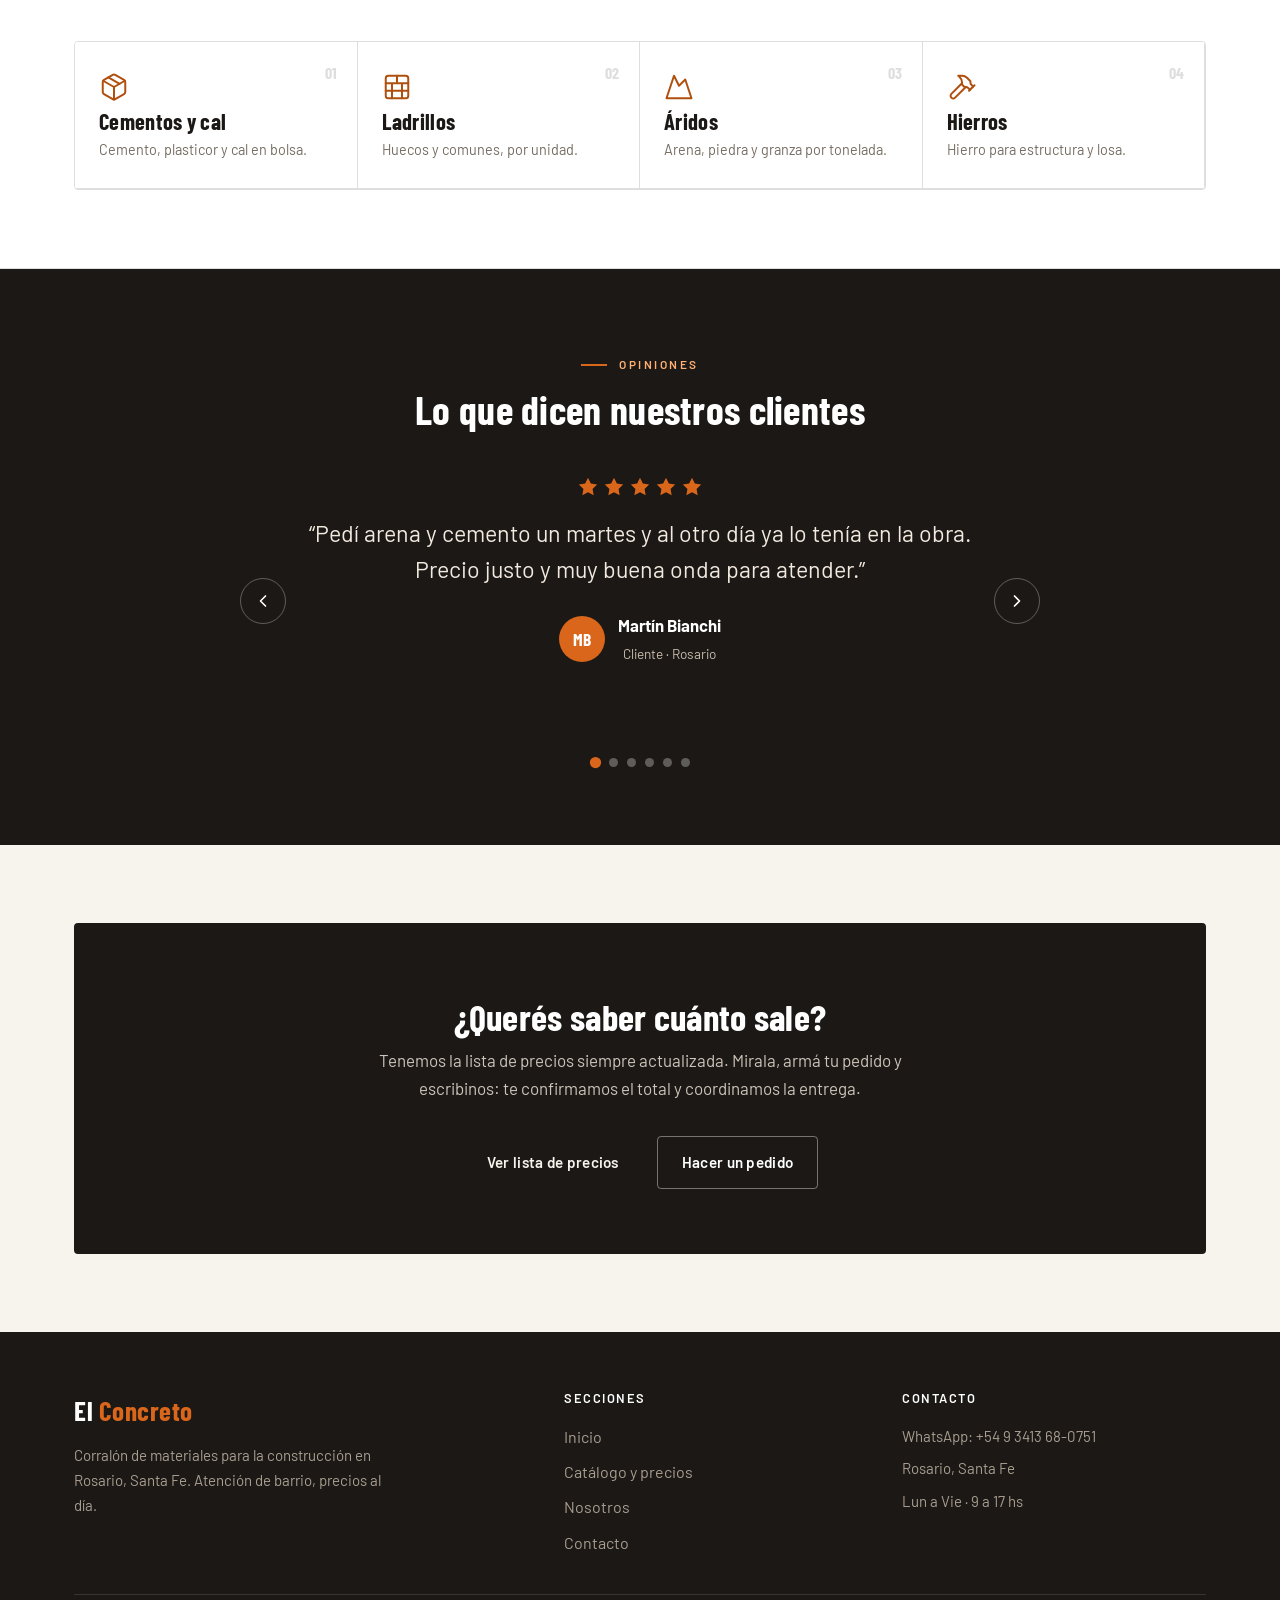
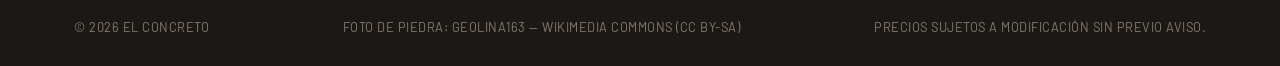
==== commit 7617f1eb: "Conectar dominio propio elconcretorosario.com (CNAME + URLs canónicas) Co-Authored-By: Claude Opus 4" ====
--- a/index.html
+++ b/index.html
@@ -7,14 +7,14 @@
 <!-- ⚠️ SEO: reemplazá esta URL base por la definitiva cuando publiques (GitHub Pages o dominio propio) -->
 <title>El Concreto | Corralón de materiales para la construcción en Rosario</title>
 <meta name="description" content="Corralón en Rosario. Cemento, ladrillos, arena, piedra, hierros, cal y más, con precios al día y entrega a domicilio. Hacé tu pedido por WhatsApp.">
-<link rel="canonical" href="https://elconcreto.com.ar/">
+<link rel="canonical" href="https://elconcretorosario.com/">
 <meta name="theme-color" content="#3D2614">
 
 <meta property="og:type" content="website">
 <meta property="og:title" content="El Concreto — Corralón en Rosario">
 <meta property="og:description" content="Materiales para la construcción con precios al día y entrega a domicilio en Rosario y zona.">
-<meta property="og:image" content="https://elconcreto.com.ar/assets/ladrillos.jpg">
-<meta property="og:url" content="https://elconcreto.com.ar/">
+<meta property="og:image" content="https://elconcretorosario.com/assets/ladrillos.jpg">
+<meta property="og:url" content="https://elconcretorosario.com/">
 <meta name="twitter:card" content="summary_large_image">
 
 <link rel="icon" href="assets/logo-full.png" type="image/png">
@@ -29,8 +29,8 @@
   "@type": "HardwareStore",
   "name": "El Concreto",
   "description": "Corralón de materiales para la construcción en Rosario, Santa Fe.",
-  "image": "https://elconcreto.com.ar/assets/ladrillos.jpg",
-  "url": "https://elconcreto.com.ar/",
+  "image": "https://elconcretorosario.com/assets/ladrillos.jpg",
+  "url": "https://elconcretorosario.com/",
   "telephone": "+5493413680751",
   "address": {
     "@type": "PostalAddress",
--- a/assets/styles.css
+++ b/assets/styles.css
@@ -87,11 +87,11 @@
 /* =========================================================
    CABECERA
    ========================================================= */
-.site-header{ position:sticky; top:0; z-index:100; background:#535353; border-bottom:1px solid rgba(0,0,0,.22); }
-.header-inner{ display:flex; align-items:center; justify-content:space-between; height:94px; }
+.site-header{ position:sticky; top:0; z-index:100; background:var(--bone); border-bottom:1px solid var(--line); }
+.header-inner{ display:flex; align-items:center; justify-content:space-between; height:90px; }
 .brand{ display:flex; align-items:center; gap:12px; }
-.brand-mark{ height:84px; width:auto; flex-shrink:0; display:flex; align-items:center; }
-.brand-mark img{ height:84px; width:auto; }
+.brand-mark{ height:74px; width:auto; flex-shrink:0; display:flex; align-items:center; }
+.brand-mark img{ height:74px; width:auto; border-radius:10px; }
 .brand-text{ line-height:1; display:none; }
 .brand-name{ font-family:"Barlow Condensed",sans-serif; font-weight:700; font-size:1.55rem; color:var(--ink); letter-spacing:.5px; }
 .brand-name b{ color:var(--orange); font-weight:700; }
